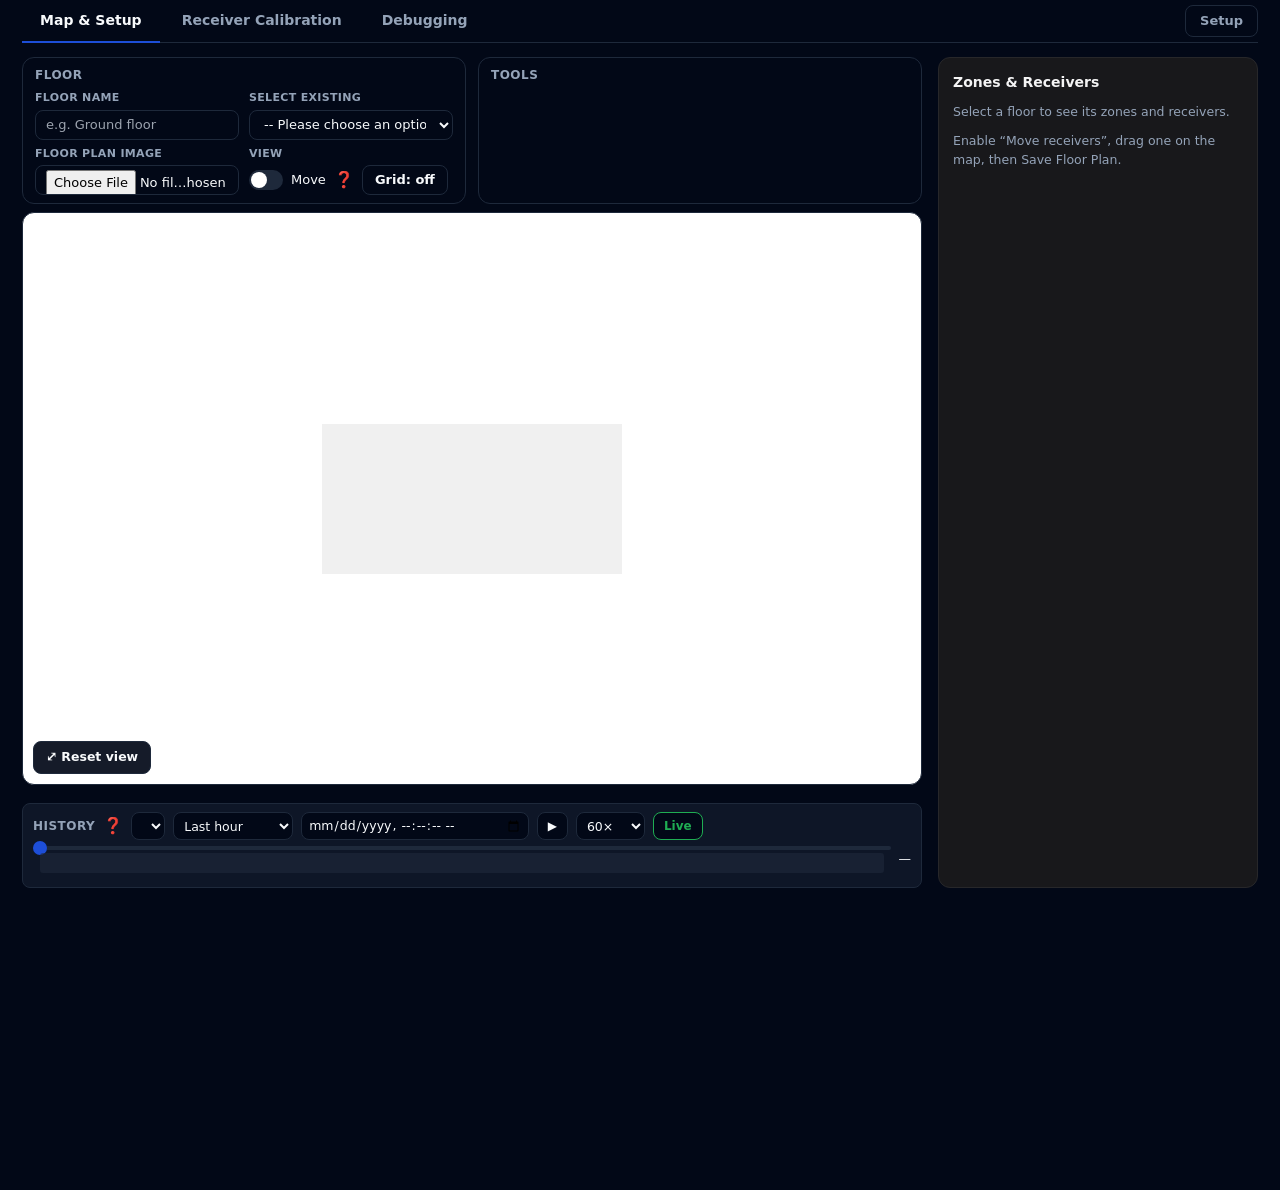
==== custom_components/bps/frontend/index.html @ 7979d4af "panel: app shell so the map owns the viewport The panel was a scrolling document: three columns of s" ====
<!DOCTYPE html>
<html lang="en" class="dark">
<head>
    <meta charset="UTF-8">
    <title>BPS</title>
    <link rel="stylesheet" href="bpsstyle.css">
    <script src="ha-theme-bridge.js"></script>
</head>
<body class="dark">
    <div class="bps-app">
        <nav class="bps-tabs" role="tablist">
            <button type="button" class="bps-tab active" data-tab="map" role="tab">Map &amp; Setup</button>
            <button type="button" class="bps-tab" data-tab="calibration" role="tab">Receiver Calibration</button>
            <button type="button" class="bps-tab" data-tab="debugging" role="tab">Debugging</button>
            <!-- Right-aligned, outside the tablist semantics: it toggles the setup
                 drawer within the Map tab rather than switching tab. -->
            <button type="button" id="setupToggle" class="bps-setup-toggle"
                    aria-expanded="false" aria-controls="setupDrawer"
                    title="Show or hide the floor, tool and tracking controls">Setup</button>
        </nav>

        <!-- ============================ MAP & SETUP ============================ -->
        <section class="bps-tabpanel active" data-tabpanel="map">
            <div class="bps-main">
                <div class="bps-content">
                    <!-- Setup drawer. These are configure-once controls (floor name,
                         plan image, tools, tracking options) that used to sit above
                         the map permanently and pushed it below the fold. Collapsed
                         by default; the Setup button in the tab bar toggles it and the
                         choice is remembered. -->
                    <div id="setupDrawer" class="bps-setup-row">
                        <div class="bps-setup-col">
                            <div class="bps-col-title">Floor</div>
                            <div class="bps-field-row">
                                <div class="bps-field">
                                    <label class="bps-label">Floor name</label>
                                    <textarea id="mapname" placeholder="e.g. Ground floor" class="bps-input" rows="1"></textarea>
                                </div>
                                <div class="bps-field">
                                    <label class="bps-label">Select existing</label>
                                    <select id="mapSelector" class="bps-input">
                                        <option value="">-- Please choose an option --</option>
                                    </select>
                                </div>
                            </div>
                            <div class="bps-field-row">
                                <div class="bps-field">
                                    <label class="bps-label">Floor plan image</label>
                                    <input type="file" id="upload" accept="image/png, image/jpeg" class="bps-input">
                                </div>
                                <div class="bps-field">
                                    <label class="bps-label">View</label>
                                    <div class="bps-viewrow">
                                        <label class="bps-switch">
                                            <input type="checkbox" id="moveToggle">
                                            <span class="bps-slider"></span>
                                            <span>Move</span>
                                        </label>
                                        <span class="tooltip">❓
                                            <span class="tooltip-text">When on, drag receivers on the map to move them. When off, dragging pans the map and clicking a receiver focuses it (only that receiver and its circle stay visible).</span>
                                        </span>
                                        <button type="button" id="gridToggle" class="bps-btn bps-btn-outline">Grid: off</button>
                                    </div>
                                </div>
                            </div>
                        </div>

                        <div class="bps-setup-col">
                            <div class="bps-col-title">Tools</div>
                            <div class="bps-btnrow" id="mapbuttondiv"></div>
                            <div class="bps-btnrow" id="savebuttondiv"></div>
                        </div>

                        <div id="trackdiv" class="bps-setup-col" style="display: none">
                            <div class="bps-col-title">Tracking</div>
                            <div class="bps-field-row">
                                <div class="bps-field">
                                    <label class="bps-label">Add device to track</label>
                                    <select id="entSelector" class="bps-input">
                                        <option value="">-- Please choose an option --</option>
                                    </select>
                                </div>
                                <div class="bps-field">
                                    <label class="bps-label">Tracker icon</label>
                                    <select id="trackerIconSelector" class="bps-input">
                                        <option value="/bps/person.svg">Person</option>
                                        <option value="/bps/beacon.svg">Beacon</option>
                                    </select>
                                </div>
                            </div>
                            <div class="bps-field">
                                <label class="bps-label">Upload icon</label>
                                <div class="bps-viewrow">
                                    <input type="file" id="trackerIconUpload" accept="image/png, image/jpeg, image/webp, image/svg+xml" class="bps-input">
                                    <button type="button" id="uploadTrackerIcon" class="bps-btn bps-btn-outline">Upload</button>
                                </div>
                            </div>
                            <!-- Per-tracker carry height for the mount-height slant
                                 correction: an ankle beacon (~0.1 m) and a phone
                                 (~1.0 m) need different vertical legs. Targets the
                                 active (highlighted) device; blank = the 1.0 m
                                 default. Persisted with Save Floor Plan. -->
                            <div class="bps-field">
                                <label class="bps-label">Tracker height (m)</label>
                                <input type="number" id="trackerHeightInput" class="bps-input"
                                       min="0" max="5" step="0.1" placeholder="1.0 (default)">
                            </div>
                            <!-- Per-tracker reference-power trim (issue #92). A cheap
                                 beacon whose transmit power differs from Bermuda's
                                 configured ref_power reads consistently long or short
                                 from every receiver. Stepping this applies LIVE (no
                                 Save needed) so the map can be watched while tuning;
                                 the dB value is portable back into Bermuda's own
                                 ref_power once a good one is found. -->
                            <div class="bps-field">
                                <label class="bps-label">Ref power trim (dB)</label>
                                <div class="bps-viewrow bps-steprow">
                                    <button type="button" id="refTrimDown" class="bps-btn bps-btn-outline" title="Read nearer (-1 dB)">−</button>
                                    <input type="number" id="trackerRefTrimInput" class="bps-input"
                                           min="-20" max="20" step="0.5" placeholder="0 (default)">
                                    <button type="button" id="refTrimUp" class="bps-btn bps-btn-outline" title="Read farther (+1 dB)">+</button>
                                </div>
                                <div id="refTrimHint" class="bps-hint">Applies live. Negative reads nearer, positive farther.</div>
                            </div>
                            <!-- How long the position history keeps recording for.
                                 The record is kept by BPS itself (under .storage, not
                                 in the recorder database) so this window can be set in
                                 hours rather than the recorder's whole-days purge, and
                                 so a floor-plan re-export can't move the past — points
                                 are stored in metres, not pixels. -->
                            <div class="bps-field">
                                <label class="bps-label">Position history</label>
                                <div class="bps-viewrow bps-steprow">
                                    <select id="historyMaxAge" class="bps-input" title="How far back the map's time scrubber can go">
                                        <option value="0">Off</option>
                                        <option value="3600">1 hour</option>
                                        <option value="21600">6 hours</option>
                                        <option value="43200">12 hours</option>
                                        <option value="86400">24 hours</option>
                                        <option value="259200">3 days</option>
                                        <option value="604800">7 days</option>
                                    </select>
                                    <button type="button" id="historyClear" class="bps-btn bps-btn-outline" title="Forget every recorded position">Clear</button>
                                </div>
                                <div id="historyUsage" class="bps-hint">Persisted with Save Floor Plan.</div>
                            </div>
                            <!-- Colour-coded list of the devices being tracked. Each row's
                                 swatch matches that device's on-map icon, circles and path;
                                 click a row to make the tracker-icon controls target it, × to
                                 stop tracking it. Populated by renderTrackLegend(). -->
                            <div id="trackLegend" class="bps-track-legend" style="display: none"></div>
                            <div class="bps-viewrow">
                                <!-- Unlike the two tracking-session toggles below, receiver
                                     distances need no session — they compare the latest
                                     calibration matrix against the map, so this shows whenever
                                     the Tracking column does. -->
                                <span id="recDistControl">
                                    <label class="bps-switch">
                                        <input type="checkbox" id="recDistToggle">
                                        <span class="bps-slider"></span>
                                        <span>Receiver distances</span>
                                    </label>
                                    <span class="tooltip">❓
                                        <span class="tooltip-text">Lines link receivers that measure each other. Colour = distance error (see legend); grey dashed = moved, recalibrate. Hover a line or receiver to read its detected (real) distance. The options below limit the count, filter by colour, and switch the detected distance between calibrated and raw. Click a line/pill to isolate, a receiver for its links. When both receivers have a mount height set (ruler button in the sidebar), the real distance is the true 3D distance between them.</span>
                                    </span>
                                </span>
                                <!-- Distance lines only make sense while tracking, so this control
                                     is revealed (and thus toggleable) only during an active session. -->
                                <span id="circleControl" style="display: none">
                                    <label class="bps-switch">
                                        <input type="checkbox" id="circleToggle">
                                        <span class="bps-slider"></span>
                                        <span>Distances</span>
                                    </label>
                                    <span class="tooltip">❓
                                        <span class="tooltip-text">Show each receiver's measured distance to the tracked beacons, with the value on top of each receiver. With one beacon shown, each receiver draws a full distance circle (its own colour) with a thick line to the beacon inside it — where the circles intersect is the beacon. With several beacons the circles would overlap into noise, so each beacon instead shows thin lines to the receivers hearing it, in that beacon's colour. Click a beacon (on the map or in the list above) to isolate it.</span>
                                    </span>
                                </span>
                                <span id="traceControl" style="display: none">
                                    <label class="bps-switch">
                                        <input type="checkbox" id="traceToggle">
                                        <span class="bps-slider"></span>
                                        <span>Trace path</span>
                                    </label>
                                    <span class="tooltip">❓
                                        <span class="tooltip-text">Draw the path each tracked device has taken since tracking started, in that device's colour — brighter is more recent. The traces clear when a new tracking session starts.</span>
                                    </span>
                                </span>
                                <!-- Hides the history scrubber (and its trail) under the
                                     map. On by default: the scrubber is a standing map
                                     control, not something you switch on to use — this is
                                     here for when it is in the way. Sits with the other
                                     overlay toggles rather than on the bar itself, so the
                                     bar can go away completely. -->
                                <span id="historyControl">
                                    <label class="bps-switch">
                                        <input type="checkbox" id="historyToggle" checked>
                                        <span class="bps-slider"></span>
                                        <span>History</span>
                                    </label>
                                    <span class="tooltip">❓
                                        <span class="tooltip-text">Show or hide the position-history scrubber under the map, and the recorded trail it draws. On by default; hiding it also stops it polling.</span>
                                    </span>
                                </span>
                                <button type="button" id="starttrack" class="bps-btn bps-btn-primary" style="display: none">Start tracking</button>
                                <button type="button" id="stoptrack" class="bps-btn bps-btn-primary" style="display: none">Stop tracking</button>
                            </div>
                            <!-- Options for the Receiver distances overlay, revealed on their own
                                 indented row only while that toggle is on so the three selectors
                                 wrap within the column instead of overflowing the Tracking card. -->
                            <div id="recDistOptions" class="bps-recdist-options" style="display: none">
                                <select id="recDistCount" class="bps-input" title="How many of each receiver's closest links to draw">
                                    <option value="0">All links</option>
                                    <option value="1">Closest 1</option>
                                    <option value="2">Closest 2</option>
                                    <option value="3">Closest 3</option>
                                    <option value="4">Closest 4</option>
                                    <option value="5">Closest 5</option>
                                </select>
                                <select id="recDistColor" class="bps-input" title="Show only links of this calibration colour">
                                    <option value="all">All colours</option>
                                    <option value="green">Green — accurate</option>
                                    <option value="blue">Blue — too short</option>
                                    <option value="red">Red — too long</option>
                                    <option value="offcolour">Off — red &amp; blue</option>
                                </select>
                                <select id="recDistMode" class="bps-input" title="Which detected distance to show: calibrated (after correction) or raw (uncorrected)">
                                    <option value="calibrated">Calibrated</option>
                                    <option value="raw">Raw</option>
                                </select>
                            </div>
                        </div>
                    </div>

                    <div id="zonediv" class="bps-zonebar" style="display: none">
                        <span class="bps-label">Current zone:</span>
                        <span id="zonevalue" class="bps-zonevalue">xxx</span>
                        <!-- The tracked device's floor; turns into an off-floor warning
                             (+ Switch button) when it isn't the floor being viewed. -->
                        <span id="zonefloor" class="bps-zonefloor"></span>
                        <button type="button" id="switchFloorBtn" class="bps-btn bps-btn-outline bps-switch-floor" style="display: none"></button>
                    </div>

                    <!-- Adjust-preview tuning knobs (summary + Snap + Square), a
                         centered strip ABOVE the map so they don't cover the zones
                         being adjusted; its ✓ Apply / ✕ Cancel live at the map's
                         top-left corner with the other tools. Filled/shown by JS. -->
                    <div id="bpsAdjustControls" class="bps-adjust-controls" style="display: none"></div>

                    <div class="bps-canvas-wrap">
                        <canvas id="canvas"></canvas>
                        <!-- Colour-gradient key for the receiver-distances overlay. Shown by
                             JS only while that overlay is actually drawing; click-through so it
                             never blocks the map beneath it. -->
                        <div id="recDistLegend" class="bps-recdist-legend" style="display: none" aria-hidden="true">
                            <div class="bps-recdist-legend-title">Measured vs real distance</div>
                            <div class="bps-recdist-legend-bar"></div>
                            <div class="bps-recdist-legend-scale"><span>too short</span><span>accurate</span><span>too long</span></div>
                            <div class="bps-recdist-legend-note"><span class="bps-recdist-legend-dash"></span>moved since calibration — recalibrate</div>
                        </div>
                        <button type="button" id="viewReset" title="Reset zoom and position">⤢ Reset view</button>
                        <!-- Save/Cancel for the active layout tool, pinned to the map's
                             top-left. Shown only while a tool is active; the tool buttons
                             themselves keep their label and just start the tool. -->
                        <div id="mapToolActions" style="display: none">
                            <button type="button" id="saveToolBtn" title="Save current tool">✓ Save</button>
                            <button type="button" id="cancelToolBtn" title="Cancel current tool (Esc)">✕ Cancel</button>
                        </div>
                    </div>

                    <!-- Time scrubber for the position-history overlay. Sits directly
                         UNDER the map: it is a control for what the map is showing, and
                         reading the trail and the time you are scrubbing to together is
                         easier when the eye travels down rather than back up past the
                         floor plan. Shown by default; the History switch in the
                         Tracking column hides it when it is in the way. -->
                    <div id="historyBar" class="bps-history-bar">
                        <div class="bps-history-row">
                            <span class="bps-history-title">History</span>
                            <span class="tooltip">❓
                                <span class="tooltip-text">Replay where a device has been. Pick the device and how far back to look, then drag the slider (or type a time) to move through the recording — the marker shows where it was at that moment and the trail brightens up to it. Play walks forward on its own; Live jumps back to now and follows. Clicking a device (in the list above or its beacon on the map) points this at that device. How long is kept is set by "Position history" in the Tracking column.</span>
                            </span>
                            <select id="historyDevice" class="bps-input" title="Which device's history to replay"></select>
                            <select id="historySpan" class="bps-input" title="How far back to load">
                                <option value="900">Last 15 min</option>
                                <option value="3600" selected>Last hour</option>
                                <option value="21600">Last 6 hours</option>
                                <option value="86400">Last 24 hours</option>
                                <option value="604800">Last 7 days</option>
                            </select>
                            <input type="datetime-local" id="historyAt" class="bps-input" step="1"
                                   title="Jump to a moment (loads the window around it)">
                            <button type="button" id="historyPlay" class="bps-btn bps-btn-outline" title="Play / pause the replay">▶</button>
                            <select id="historyRate" class="bps-input bps-history-rate" title="Replay speed">
                                <option value="1">1×</option>
                                <option value="10">10×</option>
                                <option value="60" selected>60×</option>
                                <option value="600">600×</option>
                            </select>
                            <button type="button" id="historyLive" class="bps-btn bps-btn-outline is-live" title="Jump to now and keep following">Live</button>
                        </div>
                        <div class="bps-history-row">
                            <!-- Slider and room band share one column so they line
                                 up: both are linear in TIME across the loaded
                                 window, so the thumb always sits over the room the
                                 device was in at that moment. -->
                            <div class="bps-history-track">
                                <input type="range" id="historySlider" class="bps-history-slider"
                                       min="0" max="0" value="0" step="any" title="Scrub through the loaded window">
                                <!-- Which room the device was in, over the window.
                                     Hover to read one off; click to jump there. -->
                                <canvas id="historyZones" class="bps-history-zones"
                                        title="Rooms over the loaded window — hover to read, click to jump"></canvas>
                            </div>
                            <span id="historyStamp" class="bps-history-stamp">—</span>
                        </div>
                        <div id="historyStatus" class="bps-hint bps-history-status"></div>
                    </div>

                </div>

                <aside class="bps-sidebar">
                    <div class="bps-sidebar-head">
                        <h3>Zones &amp; Receivers</h3>
                        <!-- Turns every zone's colour on/off at once. -->
                        <button type="button" id="zoneColorsToggle" class="bps-btn bps-btn-outline" style="display: none">Colours: on</button>
                    </div>
                    <div id="entitytree">
                        <p class="bps-empty">Select a floor to see its zones and receivers.</p>
                    </div>
                    <!-- Naming-mismatch warnings (issue #64): placed receivers with no
                         Bermuda sensor, and scanners reporting a distance but unplaced. -->
                    <div id="scannerissues"></div>
                    <!-- Compact "not reporting" heads-up (issue #64): placed receivers on
                         this floor that are linked but have no distance right now (names
                         only). Full per-entity linking detail lives in the Debugging tab. -->
                    <div id="scannerlinking" class="bps-linking"></div>
                    <p class="bps-hint">Enable “Move receivers”, drag one on the map, then Save Floor Plan.</p>
                    <div class="bps-scale-status">
                        <p id="scaleok" class="bps-scale-line" style="display: none">Scale set
                            <svg width="18" height="18" fill="hsl(142 71% 45%)" viewBox="0 0 24 24"><path d="M12,2C6.5,2,2,6.5,2,12s4.5,10,10,10s10-4.5,10-10S17.5,2,12,2z M10.8,16.8l-3.7-3.7l1.4-1.4l2.2,2.2l5.8-6.1L18,9.3L10.8,16.8z"/></svg>
                        </p>
                        <p id="scalenok" class="bps-scale-line" style="display: none">Scale not set
                            <svg width="18" height="18" fill="hsl(0 84% 60%)" viewBox="0 0 32 32"><path d="M16 29c-7.18 0-13-5.82-13-13s5.82-13 13-13 13 5.82 13 13-5.82 13-13 13zM21.961 12.209c0.244-0.244 0.244-0.641 0-0.885l-1.328-1.327c-0.244-0.244-0.641-0.244-0.885 0l-3.761 3.761-3.761-3.761c-0.244-0.244-0.641-0.244-0.885 0l-1.328 1.327c-0.244 0.244-0.244 0.641 0 0.885l3.762 3.762-3.762 3.76c-0.244 0.244-0.244 0.641 0 0.885l1.328 1.328c0.244 0.244 0.641 0.244 0.885 0l3.761-3.762 3.761 3.762c0.244 0.244 0.641 0.244 0.885 0l1.328-1.328c0.244-0.244 0.244-0.641 0-0.885l-3.762-3.76 3.762-3.762z"/></svg>
                        </p>
                    </div>
                    <div id="message"></div>
                </aside>
            </div>
        </section>

        <!-- ============================ CALIBRATION ============================ -->
        <section class="bps-tabpanel" data-tabpanel="calibration">
            <div id="calibrationdiv" class="bps-card">
                <div class="bps-section-head">
                    <h3>Receiver Calibration</h3>
                    <span class="tooltip">❓
                        <span class="tooltip-text">Compares the distances receivers measure between each other (each probe advertises an iBeacon) with their placed positions, and fits a per-receiver distance correction. Select the floor first, then sample while the house is quiet.</span>
                    </span>
                </div>
                <div class="bps-calib-controls">
                    <label class="bps-switch">
                        <input type="checkbox" id="calibAuto">
                        <span class="bps-slider"></span>
                        <span>Auto calibration</span>
                    </label>
                    <span class="tooltip">❓
                        <span class="tooltip-text">Continuously samples in the background, re-solves every 15 minutes for every floor, and re-applies corrections whenever they change. Survives Home Assistant restarts.</span>
                    </span>
                    <div class="bps-btnrow" id="calibManualControls">
                        <select id="calibDuration" class="bps-input">
                            <option value="300">Sample 5 minutes</option>
                            <option value="600" selected>Sample 10 minutes</option>
                            <option value="1800">Sample 30 minutes</option>
                        </select>
                        <button type="button" id="calibStart" class="bps-btn bps-btn-outline">Start calibration</button>
                        <button type="button" id="calibCancel" class="bps-btn bps-btn-outline" style="display: none">Cancel</button>
                        <button type="button" id="calibApply" class="bps-btn bps-btn-primary" style="display: none">Apply corrections</button>
                        <button type="button" id="calibReset" class="bps-btn bps-btn-outline">Reset corrections</button>
                    </div>
                </div>
                <div id="calibStatus" class="bps-calib-status"></div>
                <div id="calibResults" class="bps-calib-matrix"></div>
            </div>
        </section>

        <!-- ============================ DEBUGGING ============================ -->
        <section class="bps-tabpanel" data-tabpanel="debugging">
            <div class="bps-card">
                <div class="bps-section-head">
                    <h3>Receiver linking</h3>
                    <span class="tooltip">❓
                        <span class="tooltip-text">How each placed receiver maps to its Bermuda distance sensors, and whether each is reporting a distance right now. Use this to tell a real naming mismatch (Unmatched) apart from a receiver that is linked correctly but simply not reporting at the moment (No reading). This is a live snapshot — press Refresh to re-check.</span>
                    </span>
                </div>
                <div id="debuglinking" class="bps-debug"></div>
            </div>
        </section>
    </div>

    <script src="script.js"></script>
</body>
</html>
---- custom_components/bps/frontend/bpsstyle.css ----
.tooltip {
    position: relative;
    display: inline-block;
    cursor: pointer;
}

.tooltip .tooltip-text {
    visibility: hidden;
    width: 280px;
    /* Narrower than the tip on a small panel: shifting it sideways can only
       help while it still fits at all, so let it shrink as the last resort. */
    max-width: calc(100vw - 16px);
    background-color: black;
    color: #fff;
    text-align: center;
    padding: 5px;
    border-radius: 5px;

    /* Positionering */
    position: absolute;
    z-index: 1000; /* above the matrix's transformed diagonal headers */
    top: 125%; /* below the icon, so it isn't clipped at the top of the page */
    left: 50%;
    transform: translateX(-50%);
    /* A help text must never run off the viewport. Positioning is handled by
       the .flip-up JS (opens the tip above the icon when there's no room
       below); this height cap + inner scroll is the belt-and-braces so an
       unusually long tip can't exceed the screen either way. The text-span is
       a child of .tooltip, so hovering onto it keeps the tip open to scroll. */
    max-height: 60vh;
    overflow-y: auto;
    opacity: 0;
    transition: opacity 0.3s;
}

.tooltip:hover .tooltip-text {
    visibility: visible;
    opacity: 1;
}

/* Open upward instead of downward. JS adds .flip-up on hover when a downward
   tip would run past the bottom of the viewport (the Tracking / Calibration
   controls sit low in the panel, so their tips need to open above). */
.tooltip.flip-up .tooltip-text {
    top: auto;
    bottom: 125%;
}

.container {
    padding: 20px;
    max-width: 100%;
    margin: 0 auto;
}
canvas {
    width: 100%;
    height: 100%;
    background: #f0f0f0;
}


#message * {
    overflow-wrap: break-word;
}

.zone-input,.scale-input {
    padding: 2px;
    border-color: hsl(var(--destructive));
    border-style: solid;
    border-width: 2px;
    border-radius: 8px;
}
.zone-cancel-btn {
    width: 24px;
    height: 24px;
    padding: 0;
    line-height: 1;
    border: none;
    border-radius: 50%;
    background: hsl(var(--destructive));
    color: hsl(var(--destructive-foreground));
    font-size: 13px;
    cursor: pointer;
    box-shadow: 0 1px 3px rgba(0, 0, 0, 0.35);
    z-index: 1000;
}
.zone-cancel-btn:hover { filter: brightness(0.85); }
/* Receiver-picker cancel X: pinned to the picker box's top-right corner. */
.rec-cancel-btn { position: absolute; top: -8px; right: -8px; }

/* In-window dialogs (replace native alert/confirm) */
.bps-modal-overlay {
    position: fixed;
    inset: 0;
    z-index: 2000;
    background: rgba(0, 0, 0, 0.5);
    display: flex;
    align-items: center;
    justify-content: center;
}
.bps-modal {
    background: hsl(var(--card));
    color: hsl(var(--foreground));
    border: 1px solid hsl(var(--border));
    border-radius: 12px;
    padding: 20px;
    width: min(380px, calc(100% - 40px));
    box-shadow: 0 10px 30px rgba(0, 0, 0, 0.45);
}
.bps-modal-msg { font-size: 14px; line-height: 1.5; margin-bottom: 18px; }
.bps-modal-actions { display: flex; justify-content: flex-end; gap: 8px; }
/* Numeric input of bpsPromptNumber (receiver mount height). */
.bps-modal-input {
    width: 100%;
    box-sizing: border-box;
    margin-bottom: 18px;
    padding: 8px 10px;
    font-size: 14px;
    color: hsl(var(--foreground));
    background: hsl(var(--background));
    border: 1px solid hsl(var(--border));
    border-radius: 8px;
}
.bps-btn-danger { background: hsl(var(--destructive)); color: hsl(var(--destructive-foreground)); }
.bps-btn-danger:hover { filter: brightness(0.85); }
.bps-toast-host {
    position: fixed;
    bottom: 24px;
    left: 50%;
    transform: translateX(-50%);
    /* Above .bps-modal-overlay (2000): modal validation toasts must not
       render dimmed underneath the backdrop. */
    z-index: 2100;
    display: flex;
    flex-direction: column;
    gap: 8px;
    align-items: center;
    pointer-events: none;
}
.bps-toast {
    background: hsl(var(--card));
    color: hsl(var(--foreground));
    border: 1px solid hsl(var(--border));
    border-radius: 8px;
    padding: 10px 16px;
    font-size: 13px;
    box-shadow: 0 4px 14px rgba(0, 0, 0, 0.4);
    max-width: 90vw;
    opacity: 1;
    transition: opacity 0.35s ease;
}
.bps-toast-out { opacity: 0; }
/* Adjust preview: ✓ Apply / ✕ Cancel pinned to the map's top-left corner,
   exactly where the layout tools show ✓ Save / ✕ Cancel (the two can't coexist:
   starting either cancels an open adjust preview via buttonreset). The tuning
   knobs live in .bps-adjust-controls, a separate strip above the map. */
.bps-adjust-actions {
    position: absolute;
    top: 10px;
    left: 10px;
    z-index: 20;
    display: flex;
    gap: 8px;
}
.bps-adjust-actions button {
    padding: 6px 12px;
    font-size: 12.5px;
    font-weight: 600;
    border-radius: 8px;
    background: hsl(var(--background) / 0.92);
    cursor: pointer;
}
#bpsAdjustApply { border: 1px solid hsl(142 71% 40%); color: hsl(142 71% 32%); }
#bpsAdjustApply:hover { background: hsl(142 71% 40%); color: #fff; }
#bpsAdjustCancel { border: 1px solid hsl(0 84% 60%); color: hsl(0 84% 55%); }
#bpsAdjustCancel:hover { background: hsl(0 84% 60%); color: #fff; }

/* Adjust tuning knobs: a centered pill ABOVE the map (between the setup cards
   and the canvas), out of the way of the zones being adjusted. margin:auto
   centers it; the whole thing hides when no preview is open. */
.bps-adjust-controls {
    display: flex;
    align-items: center;
    justify-content: center;
    gap: 14px;
    flex-wrap: wrap;
    width: fit-content;
    max-width: 100%;
    margin: 10px auto 0;
    padding: 8px 14px;
    background: hsl(var(--card));
    color: hsl(var(--foreground));
    border: 1px solid hsl(var(--border));
    border-radius: 10px;
    box-shadow: 0 2px 10px rgba(0, 0, 0, 0.15);
    font-size: 13px;
}
.bps-adjust-summary { font-weight: 500; color: hsl(var(--muted-foreground)); }
.bps-adjust-ctl { display: inline-flex; align-items: center; gap: 6px; font-size: 12.5px; white-space: nowrap; }
.rec-input {
    padding: 2px;
    border-color: #000000;
    border-style: solid;
    border-width: 2px;
    border-radius: 8px;
    background-color: #ffffff;
}
.rec-input-wrap {
    display: flex;
    flex-direction: column;
    gap: 4px;
    max-width: 320px;
}

*,:before,:after {
    box-sizing: border-box;
    border-width: 0;
    border-style: solid;
    border-color: #e5e7eb
}

:before,:after {
    --tw-content: ""
}

html,:host {
    line-height: 1.5;
    -webkit-text-size-adjust: 100%;
    -moz-tab-size: 4;
    -o-tab-size: 4;
    tab-size: 4;
    font-family: ui-sans-serif,system-ui,sans-serif,"Apple Color Emoji","Segoe UI Emoji",Segoe UI Symbol,"Noto Color Emoji";
    font-feature-settings: normal;
    font-variation-settings: normal;
    -webkit-tap-highlight-color: transparent
}

body {
    margin: 0;
    line-height: inherit
}

hr {
    height: 0;
    color: inherit;
    border-top-width: 1px
}

abbr:where([title]) {
    -webkit-text-decoration: underline dotted;
    text-decoration: underline dotted
}

h1,h2,h3,h4,h5,h6 {
    font-size: inherit;
    font-weight: inherit
}

a {
    color: inherit;
    text-decoration: inherit
}

b,strong {
    font-weight: bolder
}

code,kbd,samp,pre {
    font-family: ui-monospace,SFMono-Regular,Menlo,Monaco,Consolas,Liberation Mono,Courier New,monospace;
    font-feature-settings: normal;
    font-variation-settings: normal;
    font-size: 1em
}

small {
    font-size: 80%
}

sub,sup {
    font-size: 75%;
    line-height: 0;
    position: relative;
    vertical-align: baseline
}

sub {
    bottom: -.25em
}

sup {
    top: -.5em
}

table {
    text-indent: 0;
    border-color: inherit;
    border-collapse: collapse
}

button,input,optgroup,select,textarea {
    font-family: inherit;
    font-feature-settings: inherit;
    font-variation-settings: inherit;
    font-size: 100%;
    font-weight: inherit;
    line-height: inherit;
    letter-spacing: inherit;
    color: inherit;
    margin: 0;
    padding: 0
}

button,select {
    text-transform: none
}

button,input:where([type=button]),input:where([type=reset]),input:where([type=submit]) {
    -webkit-appearance: button;
    background-color: transparent;
    background-image: none
}

:-moz-focusring {
    outline: auto
}

:-moz-ui-invalid {
    box-shadow: none
}

progress {
    vertical-align: baseline
}

::-webkit-inner-spin-button,::-webkit-outer-spin-button {
    height: auto
}

[type=search] {
    -webkit-appearance: textfield;
    outline-offset: -2px
}

::-webkit-search-decoration {
    -webkit-appearance: none
}

::-webkit-file-upload-button {
    -webkit-appearance: button;
    font: inherit
}

summary {
    display: list-item
}

blockquote,dl,dd,h1,h2,h3,h4,h5,h6,hr,figure,p,pre {
    margin: 0
}

fieldset {
    margin: 0;
    padding: 0
}

legend {
    padding: 0
}

ol,ul,menu {
    list-style: none;
    margin: 0;
    padding: 0
}

dialog {
    padding: 0
}

textarea {
    resize: vertical
}

input::-moz-placeholder,textarea::-moz-placeholder {
    opacity: 1;
    color: #9ca3af
}

input::placeholder,textarea::placeholder {
    opacity: 1;
    color: #9ca3af
}

button,[role=button] {
    cursor: pointer
}

:disabled {
    cursor: default
}

img,svg,video,canvas,audio,iframe,embed,object {
    display: block;
    vertical-align: middle
}

img,video {
    max-width: 100%;
    height: auto
}

[hidden] {
    display: none
}

:root {
    --background: 0 0% 100%;
    --foreground: 222.2 84% 4.9%;
    --card: 0 0% 100%;
    --card-foreground: 222.2 84% 4.9%;
    --popover: 0 0% 100%;
    --popover-foreground: 222.2 84% 4.9%;
    --primary: 222.2 47.4% 11.2%;
    --primary-foreground: 210 40% 98%;
    --secondary: 210 40% 96.1%;
    --secondary-foreground: 222.2 47.4% 11.2%;
    --muted: 210 40% 96.1%;
    --muted-foreground: 215.4 16.3% 46.9%;
    --accent: 210 40% 96.1%;
    --accent-foreground: 222.2 47.4% 11.2%;
    --destructive: 0 84.2% 60.2%;
    --destructive-foreground: 210 40% 98%;
    --border: 214.3 31.8% 91.4%;
    --input: 214.3 31.8% 91.4%;
    --ring: 222.2 84% 4.9%;
    --radius: .5rem;
    --sidebar-background: 0 0% 98%;
    --sidebar-foreground: 240 5.3% 26.1%;
    --sidebar-primary: 240 5.9% 10%;
    --sidebar-primary-foreground: 0 0% 98%;
    --sidebar-accent: 240 4.8% 95.9%;
    --sidebar-accent-foreground: 240 5.9% 10%;
    --sidebar-border: 220 13% 91%;
    --sidebar-ring: 217.2 91.2% 59.8%
}

.dark {
    --background: 222.2 84% 4.9%;
    --foreground: 210 40% 98%;
    --card: 222.2 84% 4.9%;
    --card-foreground: 210 40% 98%;
    --popover: 222.2 84% 4.9%;
    --popover-foreground: 210 40% 98%;
    --primary: 210 40% 98%;
    --primary-foreground: 222.2 47.4% 11.2%;
    --secondary: 217.2 32.6% 17.5%;
    --secondary-foreground: 210 40% 98%;
    --muted: 217.2 32.6% 17.5%;
    --muted-foreground: 215 20.2% 65.1%;
    --accent: 217.2 32.6% 17.5%;
    --accent-foreground: 210 40% 98%;
    --destructive: 0 62.8% 30.6%;
    --destructive-foreground: 210 40% 98%;
    --border: 217.2 32.6% 17.5%;
    --input: 217.2 32.6% 17.5%;
    --ring: 212.7 26.8% 83.9%;
    --sidebar-background: 240 5.9% 10%;
    --sidebar-foreground: 240 4.8% 95.9%;
    --sidebar-primary: 224.3 76.3% 48%;
    --sidebar-primary-foreground: 0 0% 100%;
    --sidebar-accent: 240 3.7% 15.9%;
    --sidebar-accent-foreground: 240 4.8% 95.9%;
    --sidebar-border: 240 3.7% 15.9%;
    --sidebar-ring: 217.2 91.2% 59.8%
}

* {
    border-color: hsl(var(--border))
}

body {
    background-color: hsl(var(--background));
    color: hsl(var(--foreground))
}

*,:before,:after {
    --tw-border-spacing-x: 0;
    --tw-border-spacing-y: 0;
    --tw-translate-x: 0;
    --tw-translate-y: 0;
    --tw-rotate: 0;
    --tw-skew-x: 0;
    --tw-skew-y: 0;
    --tw-scale-x: 1;
    --tw-scale-y: 1;
    --tw-pan-x: ;
    --tw-pan-y: ;
    --tw-pinch-zoom: ;
    --tw-scroll-snap-strictness: proximity;
    --tw-gradient-from-position: ;
    --tw-gradient-via-position: ;
    --tw-gradient-to-position: ;
    --tw-ordinal: ;
    --tw-slashed-zero: ;
    --tw-numeric-figure: ;
    --tw-numeric-spacing: ;
    --tw-numeric-fraction: ;
    --tw-ring-inset: ;
    --tw-ring-offset-width: 0px;
    --tw-ring-offset-color: #fff;
    --tw-ring-color: rgb(59 130 246 / .5);
    --tw-ring-offset-shadow: 0 0 #0000;
    --tw-ring-shadow: 0 0 #0000;
    --tw-shadow: 0 0 #0000;
    --tw-shadow-colored: 0 0 #0000;
    --tw-blur: ;
    --tw-brightness: ;
    --tw-contrast: ;
    --tw-grayscale: ;
    --tw-hue-rotate: ;
    --tw-invert: ;
    --tw-saturate: ;
    --tw-sepia: ;
    --tw-drop-shadow: ;
    --tw-backdrop-blur: ;
    --tw-backdrop-brightness: ;
    --tw-backdrop-contrast: ;
    --tw-backdrop-grayscale: ;
    --tw-backdrop-hue-rotate: ;
    --tw-backdrop-invert: ;
    --tw-backdrop-opacity: ;
    --tw-backdrop-saturate: ;
    --tw-backdrop-sepia: ;
    --tw-contain-size: ;
    --tw-contain-layout: ;
    --tw-contain-paint: ;
    --tw-contain-style:
}

::backdrop {
    --tw-border-spacing-x: 0;
    --tw-border-spacing-y: 0;
    --tw-translate-x: 0;
    --tw-translate-y: 0;
    --tw-rotate: 0;
    --tw-skew-x: 0;
    --tw-skew-y: 0;
    --tw-scale-x: 1;
    --tw-scale-y: 1;
    --tw-pan-x: ;
    --tw-pan-y: ;
    --tw-pinch-zoom: ;
    --tw-scroll-snap-strictness: proximity;
    --tw-gradient-from-position: ;
    --tw-gradient-via-position: ;
    --tw-gradient-to-position: ;
    --tw-ordinal: ;
    --tw-slashed-zero: ;
    --tw-numeric-figure: ;
    --tw-numeric-spacing: ;
    --tw-numeric-fraction: ;
    --tw-ring-inset: ;
    --tw-ring-offset-width: 0px;
    --tw-ring-offset-color: #fff;
    --tw-ring-color: rgb(59 130 246 / .5);
    --tw-ring-offset-shadow: 0 0 #0000;
    --tw-ring-shadow: 0 0 #0000;
    --tw-shadow: 0 0 #0000;
    --tw-shadow-colored: 0 0 #0000;
    --tw-blur: ;
    --tw-brightness: ;
    --tw-contrast: ;
    --tw-grayscale: ;
    --tw-hue-rotate: ;
    --tw-invert: ;
    --tw-saturate: ;
    --tw-sepia: ;
    --tw-drop-shadow: ;
    --tw-backdrop-blur: ;
    --tw-backdrop-brightness: ;
    --tw-backdrop-contrast: ;
    --tw-backdrop-grayscale: ;
    --tw-backdrop-hue-rotate: ;
    --tw-backdrop-invert: ;
    --tw-backdrop-opacity: ;
    --tw-backdrop-saturate: ;
    --tw-backdrop-sepia: ;
    --tw-contain-size: ;
    --tw-contain-layout: ;
    --tw-contain-paint: ;
    --tw-contain-style:
}

.sr-only {
    position: absolute;
    width: 1px;
    height: 1px;
    padding: 0;
    margin: -1px;
    overflow: hidden;
    clip: rect(0,0,0,0);
    white-space: nowrap;
    border-width: 0
}

.pointer-events-none {
    pointer-events: none
}

.pointer-events-auto {
    pointer-events: auto
}

.visible {
    visibility: visible
}

.invisible {
    visibility: hidden
}

.fixed {
    position: fixed
}

.absolute {
    position: absolute
}

.relative {
    position: relative
}

.inset-0 {
    top: 0;
    right: 0;
    bottom: 0;
    left: 0
}

.inset-x-0 {
    left: 0;
    right: 0
}

.inset-y-0 {
    top: 0;
    bottom: 0
}

.-bottom-12 {
    bottom: -3rem
}

.-left-12 {
    left: -3rem
}

.-right-12 {
    right: -3rem
}

.-top-12 {
    top: -3rem
}

.bottom-0 {
    bottom: 0
}

.bottom-4 {
    bottom: 1rem
}

.left-0 {
    left: 0
}

.left-1 {
    left: .25rem
}

.left-1\/2 {
    left: 50%
}

.left-2 {
    left: .5rem
}

.left-\[50\%\] {
    left: 50%
}

.right-0 {
    right: 0
}

.right-1 {
    right: .25rem
}

.right-2 {
    right: .5rem
}

.right-3 {
    right: .75rem
}

.right-4 {
    right: 1rem
}

.top-0 {
    top: 0
}

.top-1\.5 {
    top: .375rem
}

.top-1\/2 {
    top: 50%
}

.top-2 {
    top: .5rem
}

.top-3\.5 {
    top: .875rem
}

.top-4 {
    top: 1rem
}

.top-\[1px\] {
    top: 1px
}

.top-\[50\%\] {
    top: 50%
}

.top-\[60\%\] {
    top: 60%
}

.top-full {
    top: 100%
}

.z-10 {
    z-index: 10
}

.z-20 {
    z-index: 20
}

.z-50 {
    z-index: 50
}

.z-\[100\] {
    z-index: 100
}

.z-\[1\] {
    z-index: 1
}

.-mx-1 {
    margin-left: -.25rem;
    margin-right: -.25rem
}

.mx-2 {
    margin-left: .5rem;
    margin-right: .5rem
}

.mx-3\.5 {
    margin-left: .875rem;
    margin-right: .875rem
}

.mx-auto {
    margin-left: auto;
    margin-right: auto
}

.my-0\.5 {
    margin-top: .125rem;
    margin-bottom: .125rem
}

.my-1 {
    margin-top: .25rem;
    margin-bottom: .25rem
}

.-ml-4 {
    margin-left: -1rem
}

.-mt-4 {
    margin-top: -1rem
}

.mb-1 {
    margin-bottom: .25rem
}

.mb-2 {
    margin-bottom: .5rem
}

.mb-4 {
    margin-bottom: 1rem
}

.ml-1 {
    margin-left: .25rem
}

.ml-auto {
    margin-left: auto
}

.mr-2 {
    margin-right: .5rem
}

.mt-1\.5 {
    margin-top: .375rem
}

.mt-2 {
    margin-top: .5rem
}

.mt-24 {
    margin-top: 6rem
}

.mt-4 {
    margin-top: 1rem
}

.mt-auto {
    margin-top: auto
}

.block {
    display: block
}

.flex {
    display: flex
}

.inline-flex {
    display: inline-flex
}

.table {
    display: table
}

.grid {
    display: grid
}

.hidden {
    display: none
}

.aspect-square {
    aspect-ratio: 1 / 1
}

.aspect-video {
    aspect-ratio: 16 / 9
}

.size-4 {
    width: 1rem;
    height: 1rem
}

.h-1\.5 {
    height: .375rem
}

.h-10 {
    height: 2.5rem
}

.h-11 {
    height: 2.75rem
}

.h-12 {
    height: 3rem
}

.h-2 {
    height: .5rem
}

.h-2\.5 {
    height: .625rem
}

.h-3 {
    height: .75rem
}

.h-3\.5 {
    height: .875rem
}

.h-4 {
    height: 1rem
}

.h-5 {
    height: 1.25rem
}

.h-6 {
    height: 1.5rem
}

.h-7 {
    height: 1.75rem
}

.h-8 {
    height: 2rem
}

.h-9 {
    height: 2.25rem
}

.h-\[1px\] {
    height: 1px
}

.h-\[var\(--radix-navigation-menu-viewport-height\)\] {
    height: var(--radix-navigation-menu-viewport-height)
}

.h-\[var\(--radix-select-trigger-height\)\] {
    height: var(--radix-select-trigger-height)
}

.h-auto {
    height: auto
}

.h-full {
    height: 100%
}

.h-px {
    height: 1px
}

.h-svh {
    height: 100svh
}

.max-h-96 {
    max-height: 24rem
}

.max-h-\[300px\] {
    max-height: 300px
}

.max-h-\[80vh\] {
    max-height: 80vh
}

.max-h-screen {
    max-height: 100vh
}

.min-h-0 {
    min-height: 0px
}

.min-h-\[80px\] {
    min-height: 80px
}

.min-h-screen {
    min-height: 100vh
}

.min-h-svh {
    min-height: 100svh
}

.w-0 {
    width: 0px
}

.w-1 {
    width: .25rem
}

.w-10 {
    width: 2.5rem
}

.w-11 {
    width: 2.75rem
}

.w-2 {
    width: .5rem
}

.w-2\.5 {
    width: .625rem
}

.w-3 {
    width: .75rem
}

.w-3\.5 {
    width: .875rem
}

.w-3\/4 {
    width: 75%
}

.w-32 {
    width: 8rem
}

.w-4 {
    width: 1rem
}

.w-48 {
    width: 12rem
}

.w-5 {
    width: 1.25rem
}

.w-64 {
    width: 16rem
}

.w-7 {
    width: 1.75rem
}

.w-72 {
    width: 18rem
}

.w-8 {
    width: 2rem
}

.w-9 {
    width: 2.25rem
}

.w-\[--sidebar-width\] {
    width: var(--sidebar-width)
}

.w-\[100px\] {
    width: 100px
}

.w-\[1px\] {
    width: 1px
}

.w-auto {
    width: auto
}

.w-full {
    width: 100%
}

.w-max {
    width: -moz-max-content;
    width: max-content
}

.w-px {
    width: 1px
}

.min-w-0 {
    min-width: 0px
}

.min-w-5 {
    min-width: 1.25rem
}

.min-w-\[12rem\] {
    min-width: 12rem
}

.min-w-\[8rem\] {
    min-width: 8rem
}

.min-w-\[var\(--radix-select-trigger-width\)\] {
    min-width: var(--radix-select-trigger-width)
}

.max-w-6xl {
    max-width: 72rem
}

.max-w-\[--skeleton-width\] {
    max-width: var(--skeleton-width)
}

.max-w-full {
    max-width: 100%
}

.max-w-lg {
    max-width: 32rem
}

.max-w-max {
    max-width: -moz-max-content;
    max-width: max-content
}

.max-w-xs {
    max-width: 20rem
}

.flex-1 {
    flex: 1 1 0%
}

.shrink-0 {
    flex-shrink: 0
}

.grow {
    flex-grow: 1
}

.grow-0 {
    flex-grow: 0
}

.basis-full {
    flex-basis: 100%
}

.caption-bottom {
    caption-side: bottom
}

.border-collapse {
    border-collapse: collapse
}

.-translate-x-1 {
    --tw-translate-x: -.25rem;
    transform: translate(var(--tw-translate-x),var(--tw-translate-y)) rotate(var(--tw-rotate)) skew(var(--tw-skew-x)) skewY(var(--tw-skew-y)) scaleX(var(--tw-scale-x)) scaleY(var(--tw-scale-y))
}

.-translate-x-1\/2 {
    --tw-translate-x: -50%;
    transform: translate(var(--tw-translate-x),var(--tw-translate-y)) rotate(var(--tw-rotate)) skew(var(--tw-skew-x)) skewY(var(--tw-skew-y)) scaleX(var(--tw-scale-x)) scaleY(var(--tw-scale-y))
}

.-translate-x-2 {
    --tw-translate-x: -.5rem;
    transform: translate(var(--tw-translate-x),var(--tw-translate-y)) rotate(var(--tw-rotate)) skew(var(--tw-skew-x)) skewY(var(--tw-skew-y)) scaleX(var(--tw-scale-x)) scaleY(var(--tw-scale-y))
}

.-translate-x-px {
    --tw-translate-x: -1px;
    transform: translate(var(--tw-translate-x),var(--tw-translate-y)) rotate(var(--tw-rotate)) skew(var(--tw-skew-x)) skewY(var(--tw-skew-y)) scaleX(var(--tw-scale-x)) scaleY(var(--tw-scale-y))
}

.-translate-y-1 {
    --tw-translate-y: -.25rem;
    transform: translate(var(--tw-translate-x),var(--tw-translate-y)) rotate(var(--tw-rotate)) skew(var(--tw-skew-x)) skewY(var(--tw-skew-y)) scaleX(var(--tw-scale-x)) scaleY(var(--tw-scale-y))
}

.-translate-y-1\/2 {
    --tw-translate-y: -50%;
    transform: translate(var(--tw-translate-x),var(--tw-translate-y)) rotate(var(--tw-rotate)) skew(var(--tw-skew-x)) skewY(var(--tw-skew-y)) scaleX(var(--tw-scale-x)) scaleY(var(--tw-scale-y))
}

.-translate-y-2 {
    --tw-translate-y: -.5rem;
    transform: translate(var(--tw-translate-x),var(--tw-translate-y)) rotate(var(--tw-rotate)) skew(var(--tw-skew-x)) skewY(var(--tw-skew-y)) scaleX(var(--tw-scale-x)) scaleY(var(--tw-scale-y))
}

.translate-x-\[-50\%\] {
    --tw-translate-x: -50%;
    transform: translate(var(--tw-translate-x),var(--tw-translate-y)) rotate(var(--tw-rotate)) skew(var(--tw-skew-x)) skewY(var(--tw-skew-y)) scaleX(var(--tw-scale-x)) scaleY(var(--tw-scale-y))
}

.translate-x-px {
    --tw-translate-x: 1px;
    transform: translate(var(--tw-translate-x),var(--tw-translate-y)) rotate(var(--tw-rotate)) skew(var(--tw-skew-x)) skewY(var(--tw-skew-y)) scaleX(var(--tw-scale-x)) scaleY(var(--tw-scale-y))
}

.translate-y-\[-50\%\] {
    --tw-translate-y: -50%;
    transform: translate(var(--tw-translate-x),var(--tw-translate-y)) rotate(var(--tw-rotate)) skew(var(--tw-skew-x)) skewY(var(--tw-skew-y)) scaleX(var(--tw-scale-x)) scaleY(var(--tw-scale-y))
}

.rotate-45 {
    --tw-rotate: 45deg;
    transform: translate(var(--tw-translate-x),var(--tw-translate-y)) rotate(var(--tw-rotate)) skew(var(--tw-skew-x)) skewY(var(--tw-skew-y)) scaleX(var(--tw-scale-x)) scaleY(var(--tw-scale-y))
}

.rotate-90 {
    --tw-rotate: 90deg;
    transform: translate(var(--tw-translate-x),var(--tw-translate-y)) rotate(var(--tw-rotate)) skew(var(--tw-skew-x)) skewY(var(--tw-skew-y)) scaleX(var(--tw-scale-x)) scaleY(var(--tw-scale-y))
}

.transform {
    transform: translate(var(--tw-translate-x),var(--tw-translate-y)) rotate(var(--tw-rotate)) skew(var(--tw-skew-x)) skewY(var(--tw-skew-y)) scaleX(var(--tw-scale-x)) scaleY(var(--tw-scale-y))
}

@keyframes pulse {
    50% {
        opacity: .5
    }
}

.animate-pulse {
    animation: pulse 2s cubic-bezier(.4,0,.6,1) infinite
}

.cursor-default {
    cursor: default
}

.cursor-pointer {
    cursor: pointer
}

.touch-none {
    touch-action: none
}

.select-none {
    -webkit-user-select: none;
    -moz-user-select: none;
    user-select: none
}

.list-none {
    list-style-type: none
}

.flex-row {
    flex-direction: row
}

.flex-col {
    flex-direction: column
}

.flex-col-reverse {
    flex-direction: column-reverse
}

.flex-wrap {
    flex-wrap: wrap
}

.items-start {
    align-items: flex-start
}

.items-end {
    align-items: flex-end
}

.items-center {
    align-items: center
}

.items-stretch {
    align-items: stretch
}

.justify-center {
    justify-content: center
}

.justify-between {
    justify-content: space-between
}

.gap-1 {
    gap: .25rem
}

.gap-1\.5 {
    gap: .375rem
}

.gap-2 {
    gap: .5rem
}

.gap-4 {
    gap: 1rem
}

.space-x-1>:not([hidden])~:not([hidden]) {
    --tw-space-x-reverse: 0;
    margin-right: calc(.25rem * var(--tw-space-x-reverse));
    margin-left: calc(.25rem * calc(1 - var(--tw-space-x-reverse)))
}

.space-x-4>:not([hidden])~:not([hidden]) {
    --tw-space-x-reverse: 0;
    margin-right: calc(1rem * var(--tw-space-x-reverse));
    margin-left: calc(1rem * calc(1 - var(--tw-space-x-reverse)))
}

.space-y-1>:not([hidden])~:not([hidden]) {
    --tw-space-y-reverse: 0;
    margin-top: calc(.25rem * calc(1 - var(--tw-space-y-reverse)));
    margin-bottom: calc(.25rem * var(--tw-space-y-reverse))
}

.space-y-1\.5>:not([hidden])~:not([hidden]) {
    --tw-space-y-reverse: 0;
    margin-top: calc(.375rem * calc(1 - var(--tw-space-y-reverse)));
    margin-bottom: calc(.375rem * var(--tw-space-y-reverse))
}

.space-y-2>:not([hidden])~:not([hidden]) {
    --tw-space-y-reverse: 0;
    margin-top: calc(.5rem * calc(1 - var(--tw-space-y-reverse)));
    margin-bottom: calc(.5rem * var(--tw-space-y-reverse))
}

.space-y-4>:not([hidden])~:not([hidden]) {
    --tw-space-y-reverse: 0;
    margin-top: calc(1rem * calc(1 - var(--tw-space-y-reverse)));
    margin-bottom: calc(1rem * var(--tw-space-y-reverse))
}

.overflow-auto {
    overflow: auto
}

.overflow-hidden {
    overflow: hidden
}

.overflow-y-auto {
    overflow-y: auto
}

.overflow-x-hidden {
    overflow-x: hidden
}

.truncate {
    overflow: hidden;
    text-overflow: ellipsis;
    white-space: nowrap
}

.whitespace-nowrap {
    white-space: nowrap
}

.break-words {
    overflow-wrap: break-word
}

.rounded {
    border-radius: .25rem
}

.rounded-\[2px\] {
    border-radius: 2px
}

.rounded-\[inherit\] {
    border-radius: inherit
}

.rounded-full {
    border-radius: 9999px
}

.rounded-lg {
    border-radius: var(--radius)
}

.rounded-md {
    border-radius: calc(var(--radius) - 2px)
}

.rounded-sm {
    border-radius: calc(var(--radius) - 4px)
}

.rounded-t-\[10px\] {
    border-top-left-radius: 10px;
    border-top-right-radius: 10px
}

.rounded-tl-sm {
    border-top-left-radius: calc(var(--radius) - 4px)
}

.border {
    border-width: 1px
}

.border-2 {
    border-width: 2px
}

.border-\[1\.5px\] {
    border-width: 1.5px
}

.border-y {
    border-top-width: 1px;
    border-bottom-width: 1px
}

.border-b {
    border-bottom-width: 1px
}

.border-l {
    border-left-width: 1px
}

.border-r {
    border-right-width: 1px
}

.border-t {
    border-top-width: 1px
}

.border-dashed {
    border-style: dashed
}

.border-\[--color-border\] {
    border-color: var(--color-border)
}

.border-border\/50 {
    border-color: hsl(var(--border) / .5)
}

.border-destructive {
    border-color: hsl(var(--destructive))
}

.border-destructive\/50 {
    border-color: hsl(var(--destructive) / .5)
}

.border-gray-200 {
    --tw-border-opacity: 1;
    border-color: rgb(229 231 235 / var(--tw-border-opacity))
}

.border-input {
    border-color: hsl(var(--input))
}

.border-primary {
    border-color: hsl(var(--primary))
}

.border-sidebar-border {
    border-color: hsl(var(--sidebar-border))
}

.border-transparent {
    border-color: transparent
}

.border-l-transparent {
    border-left-color: transparent
}

.border-t-transparent {
    border-top-color: transparent
}

.bg-\[--color-bg\] {
    background-color: var(--color-bg)
}

.bg-accent {
    background-color: hsl(var(--accent))
}

.bg-background {
    background-color: hsl(var(--background))
}

.bg-black\/80 {
    background-color: #000c
}

.bg-blue-500 {
    --tw-bg-opacity: 1;
    background-color: rgb(59 130 246 / var(--tw-bg-opacity))
}

.bg-border {
    background-color: hsl(var(--border))
}

.bg-card {
    background-color: hsl(var(--card))
}

.bg-destructive {
    background-color: hsl(var(--destructive))
}

.bg-foreground {
    background-color: hsl(var(--foreground))
}

.bg-gray-50 {
    --tw-bg-opacity: 1;
    background-color: rgb(249 250 251 / var(--tw-bg-opacity))
}

.bg-green-500 {
    --tw-bg-opacity: 1;
    background-color: rgb(34 197 94 / var(--tw-bg-opacity))
}

.bg-muted {
    background-color: hsl(var(--muted))
}

.bg-muted\/50 {
    background-color: hsl(var(--muted) / .5)
}

.bg-popover {
    background-color: hsl(var(--popover))
}

.bg-primary {
    background-color: hsl(var(--primary))
}

.bg-secondary {
    background-color: hsl(var(--secondary))
}

.bg-sidebar {
    background-color: hsl(var(--sidebar-background))
}

.bg-sidebar-border {
    background-color: hsl(var(--sidebar-border))
}

.bg-transparent {
    background-color: transparent
}

.bg-white {
    --tw-bg-opacity: 1;
    background-color: rgb(255 255 255 / var(--tw-bg-opacity))
}

.fill-current {
    fill: currentColor
}

.p-0 {
    padding: 0
}

.p-1 {
    padding: .25rem
}

.p-2 {
    padding: .5rem
}

.p-3 {
    padding: .75rem
}

.p-4 {
    padding: 1rem
}

.p-6 {
    padding: 1.5rem
}

.p-\[1px\] {
    padding: 1px
}

.px-1 {
    padding-left: .25rem;
    padding-right: .25rem
}

.px-2 {
    padding-left: .5rem;
    padding-right: .5rem
}

.px-2\.5 {
    padding-left: .625rem;
    padding-right: .625rem
}

.px-3 {
    padding-left: .75rem;
    padding-right: .75rem
}

.px-4 {
    padding-left: 1rem;
    padding-right: 1rem
}

.px-5 {
    padding-left: 1.25rem;
    padding-right: 1.25rem
}

.px-8 {
    padding-left: 2rem;
    padding-right: 2rem
}

.py-0\.5 {
    padding-top: .125rem;
    padding-bottom: .125rem
}

.py-1 {
    padding-top: .25rem;
    padding-bottom: .25rem
}

.py-1\.5 {
    padding-top: .375rem;
    padding-bottom: .375rem
}

.py-2 {
    padding-top: .5rem;
    padding-bottom: .5rem
}

.py-3 {
    padding-top: .75rem;
    padding-bottom: .75rem
}

.py-4 {
    padding-top: 1rem;
    padding-bottom: 1rem
}

.py-6 {
    padding-top: 1.5rem;
    padding-bottom: 1.5rem
}

.pb-3 {
    padding-bottom: .75rem
}

.pb-4 {
    padding-bottom: 1rem
}

.pl-2\.5 {
    padding-left: .625rem
}

.pl-4 {
    padding-left: 1rem
}

.pl-8 {
    padding-left: 2rem
}

.pr-2 {
    padding-right: .5rem
}

.pr-2\.5 {
    padding-right: .625rem
}

.pr-8 {
    padding-right: 2rem
}

.pt-0 {
    padding-top: 0
}

.pt-1 {
    padding-top: .25rem
}

.pt-3 {
    padding-top: .75rem
}

.pt-4 {
    padding-top: 1rem
}

.text-left {
    text-align: left
}

.text-center {
    text-align: center
}

.align-middle {
    vertical-align: middle
}

.font-mono {
    font-family: ui-monospace,SFMono-Regular,Menlo,Monaco,Consolas,Liberation Mono,Courier New,monospace
}

.text-2xl {
    font-size: 1.5rem;
    line-height: 2rem
}

.text-\[0\.8rem\] {
    font-size: .8rem
}

.text-base {
    font-size: 1rem;
    line-height: 1.5rem
}

.text-lg {
    font-size: 1.125rem;
    line-height: 1.75rem
}

.text-sm {
    font-size: .875rem;
    line-height: 1.25rem
}

.text-xs {
    font-size: .75rem;
    line-height: 1rem
}

.font-medium {
    font-weight: 500
}

.font-normal {
    font-weight: 400
}

.font-semibold {
    font-weight: 600
}

.tabular-nums {
    --tw-numeric-spacing: tabular-nums;
    font-variant-numeric: var(--tw-ordinal) var(--tw-slashed-zero) var(--tw-numeric-figure) var(--tw-numeric-spacing) var(--tw-numeric-fraction)
}

.leading-none {
    line-height: 1
}

.tracking-tight {
    letter-spacing: -.025em
}

.tracking-widest {
    letter-spacing: .1em
}

.text-accent-foreground {
    color: hsl(var(--accent-foreground))
}

.text-card-foreground {
    color: hsl(var(--card-foreground))
}

.text-current {
    color: currentColor
}

.text-destructive {
    color: hsl(var(--destructive))
}

.text-destructive-foreground {
    color: hsl(var(--destructive-foreground))
}

.text-foreground {
    color: hsl(var(--foreground))
}

.text-foreground\/50 {
    color: hsl(var(--foreground) / .5)
}

.text-gray-500 {
    --tw-text-opacity: 1;
    color: rgb(107 114 128 / var(--tw-text-opacity))
}

.text-muted-foreground {
    color: hsl(var(--muted-foreground))
}

.text-popover-foreground {
    color: hsl(var(--popover-foreground))
}

.text-primary {
    color: hsl(var(--primary))
}

.text-primary-foreground {
    color: hsl(var(--primary-foreground))
}

.text-secondary-foreground {
    color: hsl(var(--secondary-foreground))
}

.text-sidebar-foreground {
    color: hsl(var(--sidebar-foreground))
}

.text-sidebar-foreground\/70 {
    color: hsl(var(--sidebar-foreground) / .7)
}

.underline-offset-4 {
    text-underline-offset: 4px
}

.opacity-0 {
    opacity: 0
}

.opacity-50 {
    opacity: .5
}

.opacity-60 {
    opacity: .6
}

.opacity-70 {
    opacity: .7
}

.opacity-90 {
    opacity: .9
}

.shadow-\[0_0_0_1px_hsl\(var\(--sidebar-border\)\)\] {
    --tw-shadow: 0 0 0 1px hsl(var(--sidebar-border));
    --tw-shadow-colored: 0 0 0 1px var(--tw-shadow-color);
    box-shadow: var(--tw-ring-offset-shadow, 0 0 #0000),var(--tw-ring-shadow, 0 0 #0000),var(--tw-shadow)
}

.shadow-lg {
    --tw-shadow: 0 10px 15px -3px rgb(0 0 0 / .1), 0 4px 6px -4px rgb(0 0 0 / .1);
    --tw-shadow-colored: 0 10px 15px -3px var(--tw-shadow-color), 0 4px 6px -4px var(--tw-shadow-color);
    box-shadow: var(--tw-ring-offset-shadow, 0 0 #0000),var(--tw-ring-shadow, 0 0 #0000),var(--tw-shadow)
}

.shadow-md {
    --tw-shadow: 0 4px 6px -1px rgb(0 0 0 / .1), 0 2px 4px -2px rgb(0 0 0 / .1);
    --tw-shadow-colored: 0 4px 6px -1px var(--tw-shadow-color), 0 2px 4px -2px var(--tw-shadow-color);
    box-shadow: var(--tw-ring-offset-shadow, 0 0 #0000),var(--tw-ring-shadow, 0 0 #0000),var(--tw-shadow)
}

.shadow-none {
    --tw-shadow: 0 0 #0000;
    --tw-shadow-colored: 0 0 #0000;
    box-shadow: var(--tw-ring-offset-shadow, 0 0 #0000),var(--tw-ring-shadow, 0 0 #0000),var(--tw-shadow)
}

.shadow-sm {
    --tw-shadow: 0 1px 2px 0 rgb(0 0 0 / .05);
    --tw-shadow-colored: 0 1px 2px 0 var(--tw-shadow-color);
    box-shadow: var(--tw-ring-offset-shadow, 0 0 #0000),var(--tw-ring-shadow, 0 0 #0000),var(--tw-shadow)
}

.shadow-xl {
    --tw-shadow: 0 20px 25px -5px rgb(0 0 0 / .1), 0 8px 10px -6px rgb(0 0 0 / .1);
    --tw-shadow-colored: 0 20px 25px -5px var(--tw-shadow-color), 0 8px 10px -6px var(--tw-shadow-color);
    box-shadow: var(--tw-ring-offset-shadow, 0 0 #0000),var(--tw-ring-shadow, 0 0 #0000),var(--tw-shadow)
}

.outline-none {
    outline: 2px solid transparent;
    outline-offset: 2px
}

.outline {
    outline-style: solid
}

.ring-0 {
    --tw-ring-offset-shadow: var(--tw-ring-inset) 0 0 0 var(--tw-ring-offset-width) var(--tw-ring-offset-color);
    --tw-ring-shadow: var(--tw-ring-inset) 0 0 0 calc(0px + var(--tw-ring-offset-width)) var(--tw-ring-color);
    box-shadow: var(--tw-ring-offset-shadow),var(--tw-ring-shadow),var(--tw-shadow, 0 0 #0000)
}

.ring-2 {
    --tw-ring-offset-shadow: var(--tw-ring-inset) 0 0 0 var(--tw-ring-offset-width) var(--tw-ring-offset-color);
    --tw-ring-shadow: var(--tw-ring-inset) 0 0 0 calc(2px + var(--tw-ring-offset-width)) var(--tw-ring-color);
    box-shadow: var(--tw-ring-offset-shadow),var(--tw-ring-shadow),var(--tw-shadow, 0 0 #0000)
}

.ring-ring {
    --tw-ring-color: hsl(var(--ring))
}

.ring-sidebar-ring {
    --tw-ring-color: hsl(var(--sidebar-ring))
}

.ring-offset-background {
    --tw-ring-offset-color: hsl(var(--background))
}

.filter {
    filter: var(--tw-blur) var(--tw-brightness) var(--tw-contrast) var(--tw-grayscale) var(--tw-hue-rotate) var(--tw-invert) var(--tw-saturate) var(--tw-sepia) var(--tw-drop-shadow)
}

.transition {
    transition-property: color,background-color,border-color,text-decoration-color,fill,stroke,opacity,box-shadow,transform,filter,-webkit-backdrop-filter;
    transition-property: color,background-color,border-color,text-decoration-color,fill,stroke,opacity,box-shadow,transform,filter,backdrop-filter;
    transition-property: color,background-color,border-color,text-decoration-color,fill,stroke,opacity,box-shadow,transform,filter,backdrop-filter,-webkit-backdrop-filter;
    transition-timing-function: cubic-bezier(.4,0,.2,1);
    transition-duration: .15s
}

.transition-\[left\,right\,width\] {
    transition-property: left,right,width;
    transition-timing-function: cubic-bezier(.4,0,.2,1);
    transition-duration: .15s
}

.transition-\[margin\,opa\] {
    transition-property: margin,opa;
    transition-timing-function: cubic-bezier(.4,0,.2,1);
    transition-duration: .15s
}

.transition-\[width\,height\,padding\] {
    transition-property: width,height,padding;
    transition-timing-function: cubic-bezier(.4,0,.2,1);
    transition-duration: .15s
}

.transition-\[width\] {
    transition-property: width;
    transition-timing-function: cubic-bezier(.4,0,.2,1);
    transition-duration: .15s
}

.transition-all {
    transition-property: all;
    transition-timing-function: cubic-bezier(.4,0,.2,1);
    transition-duration: .15s
}

.transition-colors {
    transition-property: color,background-color,border-color,text-decoration-color,fill,stroke;
    transition-timing-function: cubic-bezier(.4,0,.2,1);
    transition-duration: .15s
}

.transition-opacity {
    transition-property: opacity;
    transition-timing-function: cubic-bezier(.4,0,.2,1);
    transition-duration: .15s
}

.transition-transform {
    transition-property: transform;
    transition-timing-function: cubic-bezier(.4,0,.2,1);
    transition-duration: .15s
}

.duration-1000 {
    transition-duration: 1s
}

.duration-200 {
    transition-duration: .2s
}

.ease-in-out {
    transition-timing-function: cubic-bezier(.4,0,.2,1)
}

.ease-linear {
    transition-timing-function: linear
}

@keyframes enter {
    0% {
        opacity: var(--tw-enter-opacity, 1);
        transform: translate3d(var(--tw-enter-translate-x, 0),var(--tw-enter-translate-y, 0),0) scale3d(var(--tw-enter-scale, 1),var(--tw-enter-scale, 1),var(--tw-enter-scale, 1)) rotate(var(--tw-enter-rotate, 0))
    }
}

@keyframes exit {
    to {
        opacity: var(--tw-exit-opacity, 1);
        transform: translate3d(var(--tw-exit-translate-x, 0),var(--tw-exit-translate-y, 0),0) scale3d(var(--tw-exit-scale, 1),var(--tw-exit-scale, 1),var(--tw-exit-scale, 1)) rotate(var(--tw-exit-rotate, 0))
    }
}

.animate-in {
    animation-name: enter;
    animation-duration: .15s;
    --tw-enter-opacity: initial;
    --tw-enter-scale: initial;
    --tw-enter-rotate: initial;
    --tw-enter-translate-x: initial;
    --tw-enter-translate-y: initial
}

.fade-in-0 {
    --tw-enter-opacity: 0
}

.fade-in-80 {
    --tw-enter-opacity: .8
}

.zoom-in-95 {
    --tw-enter-scale: .95
}

.duration-1000 {
    animation-duration: 1s
}

.duration-200 {
    animation-duration: .2s
}

.ease-in-out {
    animation-timing-function: cubic-bezier(.4,0,.2,1)
}

.ease-linear {
    animation-timing-function: linear
}

.file\:border-0::file-selector-button {
    border-width: 0px
}

.file\:bg-transparent::file-selector-button {
    background-color: transparent
}

.file\:text-sm::file-selector-button {
    font-size: .875rem;
    line-height: 1.25rem
}

.file\:font-medium::file-selector-button {
    font-weight: 500
}

.file\:text-foreground::file-selector-button {
    color: hsl(var(--foreground))
}

.placeholder\:text-muted-foreground::-moz-placeholder {
    color: hsl(var(--muted-foreground))
}

.placeholder\:text-muted-foreground::placeholder {
    color: hsl(var(--muted-foreground))
}

.after\:absolute:after {
    content: var(--tw-content);
    position: absolute
}

.after\:-inset-2:after {
    content: var(--tw-content);
    top: -.5rem;
    right: -.5rem;
    bottom: -.5rem;
    left: -.5rem
}

.after\:inset-y-0:after {
    content: var(--tw-content);
    top: 0;
    bottom: 0
}

.after\:left-1\/2:after {
    content: var(--tw-content);
    left: 50%
}

.after\:w-1:after {
    content: var(--tw-content);
    width: .25rem
}

.after\:w-\[2px\]:after {
    content: var(--tw-content);
    width: 2px
}

.after\:-translate-x-1\/2:after {
    content: var(--tw-content);
    --tw-translate-x: -50%;
    transform: translate(var(--tw-translate-x),var(--tw-translate-y)) rotate(var(--tw-rotate)) skew(var(--tw-skew-x)) skewY(var(--tw-skew-y)) scaleX(var(--tw-scale-x)) scaleY(var(--tw-scale-y))
}

.first\:rounded-l-md:first-child {
    border-top-left-radius: calc(var(--radius) - 2px);
    border-bottom-left-radius: calc(var(--radius) - 2px)
}

.first\:border-l:first-child {
    border-left-width: 1px
}

.last\:rounded-r-md:last-child {
    border-top-right-radius: calc(var(--radius) - 2px);
    border-bottom-right-radius: calc(var(--radius) - 2px)
}

.focus-within\:relative:focus-within {
    position: relative
}

.focus-within\:z-20:focus-within {
    z-index: 20
}

.hover\:bg-accent:hover {
    background-color: hsl(var(--accent))
}

.hover\:bg-destructive\/80:hover {
    background-color: hsl(var(--destructive) / .8)
}

.hover\:bg-destructive\/90:hover {
    background-color: hsl(var(--destructive) / .9)
}

.hover\:bg-muted:hover {
    background-color: hsl(var(--muted))
}

.hover\:bg-muted\/50:hover {
    background-color: hsl(var(--muted) / .5)
}

.hover\:bg-primary:hover {
    background-color: hsl(var(--primary))
}

.hover\:bg-primary\/80:hover {
    background-color: hsl(var(--primary) / .8)
}

.hover\:bg-primary\/90:hover {
    background-color: hsl(var(--primary) / .9)
}

.hover\:bg-secondary:hover {
    background-color: hsl(var(--secondary))
}

.hover\:bg-secondary\/80:hover {
    background-color: hsl(var(--secondary) / .8)
}

.hover\:bg-sidebar-accent:hover {
    background-color: hsl(var(--sidebar-accent))
}

.hover\:text-accent-foreground:hover {
    color: hsl(var(--accent-foreground))
}

.hover\:text-foreground:hover {
    color: hsl(var(--foreground))
}

.hover\:text-muted-foreground:hover {
    color: hsl(var(--muted-foreground))
}

.hover\:text-primary-foreground:hover {
    color: hsl(var(--primary-foreground))
}

.hover\:text-sidebar-accent-foreground:hover {
    color: hsl(var(--sidebar-accent-foreground))
}

.hover\:underline:hover {
    text-decoration-line: underline
}

.hover\:opacity-100:hover {
    opacity: 1
}

.hover\:shadow-\[0_0_0_1px_hsl\(var\(--sidebar-accent\)\)\]: hover {
    --tw-shadow: 0 0 0 1px hsl(var(--sidebar-accent));
    --tw-shadow-colored: 0 0 0 1px var(--tw-shadow-color);
    box-shadow: var(--tw-ring-offset-shadow, 0 0 #0000),var(--tw-ring-shadow, 0 0 #0000),var(--tw-shadow)
}

.hover\:after\:bg-sidebar-border:hover:after {
    content: var(--tw-content);
    background-color: hsl(var(--sidebar-border))
}

.focus\:bg-accent:focus {
    background-color: hsl(var(--accent))
}

.focus\:bg-primary:focus {
    background-color: hsl(var(--primary))
}

.focus\:text-accent-foreground:focus {
    color: hsl(var(--accent-foreground))
}

.focus\:text-primary-foreground:focus {
    color: hsl(var(--primary-foreground))
}

.focus\:opacity-100:focus {
    opacity: 1
}

.focus\:outline-none:focus {
    outline: 2px solid transparent;
    outline-offset: 2px
}

.focus\:ring-2:focus {
    --tw-ring-offset-shadow: var(--tw-ring-inset) 0 0 0 var(--tw-ring-offset-width) var(--tw-ring-offset-color);
    --tw-ring-shadow: var(--tw-ring-inset) 0 0 0 calc(2px + var(--tw-ring-offset-width)) var(--tw-ring-color);
    box-shadow: var(--tw-ring-offset-shadow),var(--tw-ring-shadow),var(--tw-shadow, 0 0 #0000)
}

.focus\:ring-ring:focus {
    --tw-ring-color: hsl(var(--ring))
}

.focus\:ring-offset-2:focus {
    --tw-ring-offset-width: 2px
}

.focus-visible\:outline-none:focus-visible {
    outline: 2px solid transparent;
    outline-offset: 2px
}

.focus-visible\:ring-1:focus-visible {
    --tw-ring-offset-shadow: var(--tw-ring-inset) 0 0 0 var(--tw-ring-offset-width) var(--tw-ring-offset-color);
    --tw-ring-shadow: var(--tw-ring-inset) 0 0 0 calc(1px + var(--tw-ring-offset-width)) var(--tw-ring-color);
    box-shadow: var(--tw-ring-offset-shadow),var(--tw-ring-shadow),var(--tw-shadow, 0 0 #0000)
}

.focus-visible\:ring-2:focus-visible {
    --tw-ring-offset-shadow: var(--tw-ring-inset) 0 0 0 var(--tw-ring-offset-width) var(--tw-ring-offset-color);
    --tw-ring-shadow: var(--tw-ring-inset) 0 0 0 calc(2px + var(--tw-ring-offset-width)) var(--tw-ring-color);
    box-shadow: var(--tw-ring-offset-shadow),var(--tw-ring-shadow),var(--tw-shadow, 0 0 #0000)
}

.focus-visible\:ring-ring:focus-visible {
    --tw-ring-color: hsl(var(--ring))
}

.focus-visible\:ring-sidebar-ring:focus-visible {
    --tw-ring-color: hsl(var(--sidebar-ring))
}

.focus-visible\:ring-offset-1:focus-visible {
    --tw-ring-offset-width: 1px
}

.focus-visible\:ring-offset-2:focus-visible {
    --tw-ring-offset-width: 2px
}

.focus-visible\:ring-offset-background:focus-visible {
    --tw-ring-offset-color: hsl(var(--background))
}

.active\:bg-sidebar-accent:active {
    background-color: hsl(var(--sidebar-accent))
}

.active\:text-sidebar-accent-foreground:active {
    color: hsl(var(--sidebar-accent-foreground))
}

.disabled\:pointer-events-none:disabled {
    pointer-events: none
}

.disabled\:cursor-not-allowed:disabled {
    cursor: not-allowed
}

.disabled\:opacity-50:disabled {
    opacity: .5
}

.group\/menu-item:focus-within .group-focus-within\/menu-item\:opacity-100 {
    opacity: 1
}

.group\/menu-item:hover .group-hover\/menu-item\:opacity-100,.group:hover .group-hover\:opacity-100 {
    opacity: 1
}

.group.destructive .group-\[\.destructive\]\:border-muted\/40 {
    border-color: hsl(var(--muted) / .4)
}

.group.toaster .group-\[\.toaster\]\:border-border {
    border-color: hsl(var(--border))
}

.group.toast .group-\[\.toast\]\:bg-muted {
    background-color: hsl(var(--muted))
}

.group.toast .group-\[\.toast\]\:bg-primary {
    background-color: hsl(var(--primary))
}

.group.toaster .group-\[\.toaster\]\:bg-background {
    background-color: hsl(var(--background))
}

.group.destructive .group-\[\.destructive\]\:text-red-300 {
    --tw-text-opacity: 1;
    color: rgb(252 165 165 / var(--tw-text-opacity))
}

.group.toast .group-\[\.toast\]\:text-muted-foreground {
    color: hsl(var(--muted-foreground))
}

.group.toast .group-\[\.toast\]\:text-primary-foreground {
    color: hsl(var(--primary-foreground))
}

.group.toaster .group-\[\.toaster\]\:text-foreground {
    color: hsl(var(--foreground))
}

.group.toaster .group-\[\.toaster\]\:shadow-lg {
    --tw-shadow: 0 10px 15px -3px rgb(0 0 0 / .1), 0 4px 6px -4px rgb(0 0 0 / .1);
    --tw-shadow-colored: 0 10px 15px -3px var(--tw-shadow-color), 0 4px 6px -4px var(--tw-shadow-color);
    box-shadow: var(--tw-ring-offset-shadow, 0 0 #0000),var(--tw-ring-shadow, 0 0 #0000),var(--tw-shadow)
}

.group.destructive .group-\[\.destructive\]\:hover\:border-destructive\/30:hover {
    border-color: hsl(var(--destructive) / .3)
}

.group.destructive .group-\[\.destructive\]\:hover\:bg-destructive:hover {
    background-color: hsl(var(--destructive))
}

.group.destructive .group-\[\.destructive\]\:hover\:text-destructive-foreground:hover {
    color: hsl(var(--destructive-foreground))
}

.group.destructive .group-\[\.destructive\]\:hover\:text-red-50:hover {
    --tw-text-opacity: 1;
    color: rgb(254 242 242 / var(--tw-text-opacity))
}

.group.destructive .group-\[\.destructive\]\:focus\:ring-destructive:focus {
    --tw-ring-color: hsl(var(--destructive))
}

.group.destructive .group-\[\.destructive\]\:focus\:ring-red-400:focus {
    --tw-ring-opacity: 1;
    --tw-ring-color: rgb(248 113 113 / var(--tw-ring-opacity))
}

.group.destructive .group-\[\.destructive\]\:focus\:ring-offset-red-600:focus {
    --tw-ring-offset-color: #dc2626
}

.peer\/menu-button:hover~.peer-hover\/menu-button\:text-sidebar-accent-foreground {
    color: hsl(var(--sidebar-accent-foreground))
}

.peer:disabled~.peer-disabled\:cursor-not-allowed {
    cursor: not-allowed
}

.peer:disabled~.peer-disabled\:opacity-70 {
    opacity: .7
}

.has-\[\[data-variant\=inset\]\]\:bg-sidebar:has([data-variant=inset]) {
    background-color: hsl(var(--sidebar-background))
}

.has-\[\:disabled\]\:opacity-50:has(:disabled) {
    opacity: .5
}

.group\/menu-item:has([data-sidebar=menu-action]) .group-has-\[\[data-sidebar\=menu-action\]\]\/menu-item\:pr-8 {
    padding-right: 2rem
}

.aria-disabled\:pointer-events-none[aria-disabled=true] {
    pointer-events: none
}

.aria-disabled\:opacity-50[aria-disabled=true] {
    opacity: .5
}

.aria-selected\:bg-accent[aria-selected=true] {
    background-color: hsl(var(--accent))
}

.aria-selected\:bg-accent\/50[aria-selected=true] {
    background-color: hsl(var(--accent) / .5)
}

.aria-selected\:text-accent-foreground[aria-selected=true] {
    color: hsl(var(--accent-foreground))
}

.aria-selected\:text-muted-foreground[aria-selected=true] {
    color: hsl(var(--muted-foreground))
}

.aria-selected\:opacity-100[aria-selected=true] {
    opacity: 1
}

.aria-selected\:opacity-30[aria-selected=true] {
    opacity: .3
}

.data-\[disabled\=true\]\:pointer-events-none[data-disabled=true],.data-\[disabled\]\:pointer-events-none[data-disabled] {
    pointer-events: none
}

.data-\[panel-group-direction\=vertical\]\:h-px[data-panel-group-direction=vertical] {
    height: 1px
}

.data-\[panel-group-direction\=vertical\]\:w-full[data-panel-group-direction=vertical] {
    width: 100%
}

.data-\[side\=bottom\]\:translate-y-1[data-side=bottom] {
    --tw-translate-y: .25rem;
    transform: translate(var(--tw-translate-x),var(--tw-translate-y)) rotate(var(--tw-rotate)) skew(var(--tw-skew-x)) skewY(var(--tw-skew-y)) scaleX(var(--tw-scale-x)) scaleY(var(--tw-scale-y))
}

.data-\[side\=left\]\:-translate-x-1[data-side=left] {
    --tw-translate-x: -.25rem;
    transform: translate(var(--tw-translate-x),var(--tw-translate-y)) rotate(var(--tw-rotate)) skew(var(--tw-skew-x)) skewY(var(--tw-skew-y)) scaleX(var(--tw-scale-x)) scaleY(var(--tw-scale-y))
}

.data-\[side\=right\]\:translate-x-1[data-side=right] {
    --tw-translate-x: .25rem;
    transform: translate(var(--tw-translate-x),var(--tw-translate-y)) rotate(var(--tw-rotate)) skew(var(--tw-skew-x)) skewY(var(--tw-skew-y)) scaleX(var(--tw-scale-x)) scaleY(var(--tw-scale-y))
}

.data-\[side\=top\]\:-translate-y-1[data-side=top] {
    --tw-translate-y: -.25rem;
    transform: translate(var(--tw-translate-x),var(--tw-translate-y)) rotate(var(--tw-rotate)) skew(var(--tw-skew-x)) skewY(var(--tw-skew-y)) scaleX(var(--tw-scale-x)) scaleY(var(--tw-scale-y))
}

.data-\[state\=checked\]\:translate-x-5[data-state=checked] {
    --tw-translate-x: 1.25rem;
    transform: translate(var(--tw-translate-x),var(--tw-translate-y)) rotate(var(--tw-rotate)) skew(var(--tw-skew-x)) skewY(var(--tw-skew-y)) scaleX(var(--tw-scale-x)) scaleY(var(--tw-scale-y))
}

.data-\[state\=unchecked\]\:translate-x-0[data-state=unchecked],.data-\[swipe\=cancel\]\:translate-x-0[data-swipe=cancel] {
    --tw-translate-x: 0px;
    transform: translate(var(--tw-translate-x),var(--tw-translate-y)) rotate(var(--tw-rotate)) skew(var(--tw-skew-x)) skewY(var(--tw-skew-y)) scaleX(var(--tw-scale-x)) scaleY(var(--tw-scale-y))
}

.data-\[swipe\=end\]\:translate-x-\[var\(--radix-toast-swipe-end-x\)\][data-swipe=end] {
    --tw-translate-x: var(--radix-toast-swipe-end-x);
    transform: translate(var(--tw-translate-x),var(--tw-translate-y)) rotate(var(--tw-rotate)) skew(var(--tw-skew-x)) skewY(var(--tw-skew-y)) scaleX(var(--tw-scale-x)) scaleY(var(--tw-scale-y))
}

.data-\[swipe\=move\]\:translate-x-\[var\(--radix-toast-swipe-move-x\)\][data-swipe=move] {
    --tw-translate-x: var(--radix-toast-swipe-move-x);
    transform: translate(var(--tw-translate-x),var(--tw-translate-y)) rotate(var(--tw-rotate)) skew(var(--tw-skew-x)) skewY(var(--tw-skew-y)) scaleX(var(--tw-scale-x)) scaleY(var(--tw-scale-y))
}

@keyframes accordion-up {
    0% {
        height: var(--radix-accordion-content-height)
    }

    to {
        height: 0
    }
}

.data-\[state\=closed\]\:animate-accordion-up[data-state=closed] {
    animation: accordion-up .2s ease-out
}

@keyframes accordion-down {
    0% {
        height: 0
    }

    to {
        height: var(--radix-accordion-content-height)
    }
}

.data-\[state\=open\]\:animate-accordion-down[data-state=open] {
    animation: accordion-down .2s ease-out
}

.data-\[panel-group-direction\=vertical\]\:flex-col[data-panel-group-direction=vertical] {
    flex-direction: column
}

.data-\[active\=true\]\:bg-sidebar-accent[data-active=true] {
    background-color: hsl(var(--sidebar-accent))
}

.data-\[active\]\:bg-accent\/50[data-active] {
    background-color: hsl(var(--accent) / .5)
}

.data-\[selected\=\'true\'\]\:bg-accent[data-selected=true]{background-color:hsl(var(--accent))}.data-\[state\=active\]\:bg-background[data-state=active]{background-color:hsl(var(--background))}.data-\[state\=checked\]\:bg-primary[data-state=checked]{background-color:hsl(var(--primary))}.data-\[state\=on\]\:bg-accent[data-state=on],.data-\[state\=open\]\:bg-accent[data-state=open]{background-color:hsl(var(--accent))}.data-\[state\=open\]\:bg-accent\/50[data-state=open]{background-color:hsl(var(--accent) / .5)}.data-\[state\=open\]\:bg-secondary[data-state=open]{background-color:hsl(var(--secondary))}.data-\[state\=selected\]\:bg-muted[data-state=selected]{background-color:hsl(var(--muted))}.data-\[state\=unchecked\]\:bg-input[data-state=unchecked]{background-color:hsl(var(--input))}.data-\[active\=true\]\:font-medium[data-active=true]{font-weight:500}.data-\[active\=true\]\:text-sidebar-accent-foreground[data-active=true]{color:hsl(var(--sidebar-accent-foreground))}.data-\[selected\=true\]\:text-accent-foreground[data-selected=true]{color:hsl(var(--accent-foreground))}.data-\[state\=active\]\:text-foreground[data-state=active]{color:hsl(var(--foreground))}.data-\[state\=checked\]\:text-primary-foreground[data-state=checked]{color:hsl(var(--primary-foreground))}.data-\[state\=on\]\:text-accent-foreground[data-state=on],.data-\[state\=open\]\:text-accent-foreground[data-state=open]{color:hsl(var(--accent-foreground))}.data-\[state\=open\]\:text-muted-foreground[data-state=open]{color:hsl(var(--muted-foreground))}.data-\[disabled\=true\]\:opacity-50[data-disabled=true],.data-\[disabled\]\:opacity-50[data-disabled]{opacity:.5}.data-\[state\=open\]\:opacity-100[data-state=open]{opacity:1}.data-\[state\=active\]\:shadow-sm[data-state=active]{--tw-shadow: 0 1px 2px 0 rgb(0 0 0 / .05);--tw-shadow-colored: 0 1px 2px 0 var(--tw-shadow-color);box-shadow:var(--tw-ring-offset-shadow, 0 0 #0000),var(--tw-ring-shadow, 0 0 #0000),var(--tw-shadow)}.data-\[swipe\=move\]\:transition-none[data-swipe=move]{transition-property:none}.data-\[state\=closed\]\:duration-300[data-state=closed]{transition-duration:.3s}.data-\[state\=open\]\:duration-500[data-state=open]{transition-duration:.5s}.data-\[motion\^\=from-\]\:animate-in[data-motion^=from-],.data-\[state\=open\]\:animate-in[data-state=open],.data-\[state\=visible\]\:animate-in[data-state=visible]{animation-name:enter;animation-duration:.15s;--tw-enter-opacity: initial;--tw-enter-scale: initial;--tw-enter-rotate: initial;--tw-enter-translate-x: initial;--tw-enter-translate-y: initial}.data-\[motion\^\=to-\]\:animate-out[data-motion^=to-],.data-\[state\=closed\]\:animate-out[data-state=closed],.data-\[state\=hidden\]\:animate-out[data-state=hidden],.data-\[swipe\=end\]\:animate-out[data-swipe=end]{animation-name:exit;animation-duration:.15s;--tw-exit-opacity: initial;--tw-exit-scale: initial;--tw-exit-rotate: initial;--tw-exit-translate-x: initial;--tw-exit-translate-y: initial}.data-\[motion\^\=from-\]\:fade-in[data-motion^=from-]{--tw-enter-opacity: 0}.data-\[motion\^\=to-\]\:fade-out[data-motion^=to-],.data-\[state\=closed\]\:fade-out-0[data-state=closed]{--tw-exit-opacity: 0}.data-\[state\=closed\]\:fade-out-80[data-state=closed]{--tw-exit-opacity: .8}.data-\[state\=hidden\]\:fade-out[data-state=hidden]{--tw-exit-opacity: 0}.data-\[state\=open\]\:fade-in-0[data-state=open],.data-\[state\=visible\]\:fade-in[data-state=visible]{--tw-enter-opacity: 0}.data-\[state\=closed\]\:zoom-out-95[data-state=closed]{--tw-exit-scale: .95}.data-\[state\=open\]\:zoom-in-90[data-state=open]{--tw-enter-scale: .9}.data-\[state\=open\]\:zoom-in-95[data-state=open]{--tw-enter-scale: .95}.data-\[motion\=from-end\]\:slide-in-from-right-52[data-motion=from-end]{--tw-enter-translate-x: 13rem}.data-\[motion\=from-start\]\:slide-in-from-left-52[data-motion=from-start]{--tw-enter-translate-x: -13rem}.data-\[motion\=to-end\]\:slide-out-to-right-52[data-motion=to-end]{--tw-exit-translate-x: 13rem}.data-\[motion\=to-start\]\:slide-out-to-left-52[data-motion=to-start]{--tw-exit-translate-x: -13rem}.data-\[side\=bottom\]\:slide-in-from-top-2[data-side=bottom]{--tw-enter-translate-y: -.5rem}.data-\[side\=left\]\:slide-in-from-right-2[data-side=left]{--tw-enter-translate-x: .5rem}.data-\[side\=right\]\:slide-in-from-left-2[data-side=right]{--tw-enter-translate-x: -.5rem}.data-\[side\=top\]\:slide-in-from-bottom-2[data-side=top]{--tw-enter-translate-y: .5rem}.data-\[state\=closed\]\:slide-out-to-bottom[data-state=closed]{--tw-exit-translate-y: 100%}.data-\[state\=closed\]\:slide-out-to-left[data-state=closed]{--tw-exit-translate-x: -100%}.data-\[state\=closed\]\:slide-out-to-left-1\/2[data-state=closed]{--tw-exit-translate-x: -50%}.data-\[state\=closed\]\:slide-out-to-right[data-state=closed],.data-\[state\=closed\]\:slide-out-to-right-full[data-state=closed]{--tw-exit-translate-x: 100%}.data-\[state\=closed\]\:slide-out-to-top[data-state=closed]{--tw-exit-translate-y: -100%}.data-\[state\=closed\]\:slide-out-to-top-\[48\%\][data-state=closed]{--tw-exit-translate-y: -48%}.data-\[state\=open\]\:slide-in-from-bottom[data-state=open]{--tw-enter-translate-y: 100%}.data-\[state\=open\]\:slide-in-from-left[data-state=open]{--tw-enter-translate-x: -100%}.data-\[state\=open\]\:slide-in-from-left-1\/2[data-state=open]{--tw-enter-translate-x: -50%}.data-\[state\=open\]\:slide-in-from-right[data-state=open]{--tw-enter-translate-x: 100%}.data-\[state\=open\]\:slide-in-from-top[data-state=open]{--tw-enter-translate-y: -100%}.data-\[state\=open\]\:slide-in-from-top-\[48\%\][data-state=open]{--tw-enter-translate-y: -48%}.data-\[state\=open\]\:slide-in-from-top-full[data-state=open]{--tw-enter-translate-y: -100%}.data-\[state\=closed\]\:duration-300[data-state=closed]{animation-duration:.3s}.data-\[state\=open\]\:duration-500[data-state=open]{animation-duration:.5s}.data-\[panel-group-direction\=vertical\]\:after\:left-0[data-panel-group-direction=vertical]:after{content:var(--tw-content);left:0}.data-\[panel-group-direction\=vertical\]\:after\:h-1[data-panel-group-direction=vertical]:after{content:var(--tw-content);height:.25rem}.data-\[panel-group-direction\=vertical\]\:after\:w-full[data-panel-group-direction=vertical]:after{content:var(--tw-content);width:100%}.data-\[panel-group-direction\=vertical\]\:after\:-translate-y-1\/2[data-panel-group-direction=vertical]:after{content:var(--tw-content);--tw-translate-y: -50%;transform:translate(var(--tw-translate-x),var(--tw-translate-y)) rotate(var(--tw-rotate)) skew(var(--tw-skew-x)) skewY(var(--tw-skew-y)) scaleX(var(--tw-scale-x)) scaleY(var(--tw-scale-y))}.data-\[panel-group-direction\=vertical\]\:after\:translate-x-0[data-panel-group-direction=vertical]:after{content:var(--tw-content);--tw-translate-x: 0px;transform:translate(var(--tw-translate-x),var(--tw-translate-y)) rotate(var(--tw-rotate)) skew(var(--tw-skew-x)) skewY(var(--tw-skew-y)) scaleX(var(--tw-scale-x)) scaleY(var(--tw-scale-y))}.data-\[state\=open\]\:hover\:bg-sidebar-accent:hover[data-state=open]{background-color:hsl(var(--sidebar-accent))}.data-\[state\=open\]\:hover\:text-sidebar-accent-foreground:hover[data-state=open]{color:hsl(var(--sidebar-accent-foreground))}.group[data-collapsible=offcanvas] .group-data-\[collapsible\=offcanvas\]\:left-\[calc\(var\(--sidebar-width\)\*-1\)\]{left:calc(var(--sidebar-width) * -1)}.group[data-collapsible=offcanvas] .group-data-\[collapsible\=offcanvas\]\:right-\[calc\(var\(--sidebar-width\)\*-1\)\]{right:calc(var(--sidebar-width) * -1)}.group[data-side=left] .group-data-\[side\=left\]\:-right-4{right:-1rem}.group[data-side=right] .group-data-\[side\=right\]\:left-0{left:0}.group[data-collapsible=icon] .group-data-\[collapsible\=icon\]\:-mt-8{margin-top:-2rem}.group[data-collapsible=icon] .group-data-\[collapsible\=icon\]\:hidden{display:none}.group[data-collapsible=icon] .group-data-\[collapsible\=icon\]\:\!size-8{width:2rem!important;height:2rem!important}.group[data-collapsible=icon] .group-data-\[collapsible\=icon\]\:w-\[--sidebar-width-icon\]{width:var(--sidebar-width-icon)}.group[data-collapsible=icon] .group-data-\[collapsible\=icon\]\:w-\[calc\(var\(--sidebar-width-icon\)_\+_theme\(spacing\.4\)\)\]{width:calc(var(--sidebar-width-icon) + 1rem)}.group[data-collapsible=icon] .group-data-\[collapsible\=icon\]\:w-\[calc\(var\(--sidebar-width-icon\)_\+_theme\(spacing\.4\)_\+2px\)\]{width:calc(var(--sidebar-width-icon) + 1rem + 2px)}.group[data-collapsible=offcanvas] .group-data-\[collapsible\=offcanvas\]\:w-0{width:0px}.group[data-collapsible=offcanvas] .group-data-\[collapsible\=offcanvas\]\:translate-x-0{--tw-translate-x: 0px;transform:translate(var(--tw-translate-x),var(--tw-translate-y)) rotate(var(--tw-rotate)) skew(var(--tw-skew-x)) skewY(var(--tw-skew-y)) scaleX(var(--tw-scale-x)) scaleY(var(--tw-scale-y))}.group[data-side=right] .group-data-\[side\=right\]\:rotate-180,.group[data-state=open] .group-data-\[state\=open\]\:rotate-180{--tw-rotate: 180deg;transform:translate(var(--tw-translate-x),var(--tw-translate-y)) rotate(var(--tw-rotate)) skew(var(--tw-skew-x)) skewY(var(--tw-skew-y)) scaleX(var(--tw-scale-x)) scaleY(var(--tw-scale-y))}.group[data-collapsible=icon] .group-data-\[collapsible\=icon\]\:overflow-hidden{overflow:hidden}.group[data-variant=floating] .group-data-\[variant\=floating\]\:rounded-lg{border-radius:var(--radius)}.group[data-variant=floating] .group-data-\[variant\=floating\]\:border{border-width:1px}.group[data-side=left] .group-data-\[side\=left\]\:border-r{border-right-width:1px}.group[data-side=right] .group-data-\[side\=right\]\:border-l{border-left-width:1px}.group[data-variant=floating] .group-data-\[variant\=floating\]\:border-sidebar-border{border-color:hsl(var(--sidebar-border))}.group[data-collapsible=icon] .group-data-\[collapsible\=icon\]\:\!p-0{padding:0!important}.group[data-collapsible=icon] .group-data-\[collapsible\=icon\]\:\!p-2{padding:.5rem!important}.group[data-collapsible=icon] .group-data-\[collapsible\=icon\]\:opacity-0{opacity:0}.group[data-variant=floating] .group-data-\[variant\=floating\]\:shadow{--tw-shadow: 0 1px 3px 0 rgb(0 0 0 / .1), 0 1px 2px -1px rgb(0 0 0 / .1);--tw-shadow-colored: 0 1px 3px 0 var(--tw-shadow-color), 0 1px 2px -1px var(--tw-shadow-color);box-shadow:var(--tw-ring-offset-shadow, 0 0 #0000),var(--tw-ring-shadow, 0 0 #0000),var(--tw-shadow)}.group[data-collapsible=offcanvas] .group-data-\[collapsible\=offcanvas\]\:after\:left-full:after{content:var(--tw-content);left:100%}.group[data-collapsible=offcanvas] .group-data-\[collapsible\=offcanvas\]\:hover\:bg-sidebar:hover{background-color:hsl(var(--sidebar-background))}.peer\/menu-button[data-size=default]~.peer-data-\[size\=default\]\/menu-button\:top-1\.5{top:.375rem}.peer\/menu-button[data-size=lg]~.peer-data-\[size\=lg\]\/menu-button\:top-2\.5{top:.625rem}.peer\/menu-button[data-size=sm]~.peer-data-\[size\=sm\]\/menu-button\:top-1{top:.25rem}.peer[data-variant=inset]~.peer-data-\[variant\=inset\]\:min-h-\[calc\(100svh-theme\(spacing\.4\)\)\]{min-height:calc(100svh - 1rem)}.peer\/menu-button[data-active=true]~.peer-data-\[active\=true\]\/menu-button\:text-sidebar-accent-foreground{color:hsl(var(--sidebar-accent-foreground))}.dark\:border-destructive:is(.dark *){border-color:hsl(var(--destructive))}@media (min-width: 640px){.sm\:bottom-0{bottom:0}.sm\:right-0{right:0}.sm\:top-auto{top:auto}.sm\:mt-0{margin-top:0}.sm\:flex{display:flex}.sm\:max-w-sm{max-width:24rem}.sm\:flex-row{flex-direction:row}.sm\:flex-col{flex-direction:column}.sm\:justify-end{justify-content:flex-end}.sm\:gap-2\.5{gap:.625rem}.sm\:space-x-2>:not([hidden])~:not([hidden]){--tw-space-x-reverse: 0;margin-right:calc(.5rem * var(--tw-space-x-reverse));margin-left:calc(.5rem * calc(1 - var(--tw-space-x-reverse)))}.sm\:space-x-4>:not([hidden])~:not([hidden]){--tw-space-x-reverse: 0;margin-right:calc(1rem * var(--tw-space-x-reverse));margin-left:calc(1rem * calc(1 - var(--tw-space-x-reverse)))}.sm\:space-y-0>:not([hidden])~:not([hidden]){--tw-space-y-reverse: 0;margin-top:calc(0px * calc(1 - var(--tw-space-y-reverse)));margin-bottom:calc(0px * var(--tw-space-y-reverse))}.sm\:rounded-lg{border-radius:var(--radius)}.sm\:text-left{text-align:left}.data-\[state\=open\]\:sm\:slide-in-from-bottom-full[data-state=open]{--tw-enter-translate-y: 100%}}@media (min-width: 768px){.md\:absolute{position:absolute}.md\:block{display:block}.md\:flex{display:flex}.md\:w-\[var\(--radix-navigation-menu-viewport-width\)\]{width:var(--radix-navigation-menu-viewport-width)}.md\:w-auto{width:auto}.md\:max-w-\[420px\]{max-width:420px}.md\:text-sm{font-size:.875rem;line-height:1.25rem}.md\:opacity-0{opacity:0}.after\:md\:hidden:after{content:var(--tw-content);display:none}.peer[data-variant=inset]~.md\:peer-data-\[variant\=inset\]\:m-2{margin:.5rem}.peer[data-state=collapsed][data-variant=inset]~.md\:peer-data-\[state\=collapsed\]\:peer-data-\[variant\=inset\]\:ml-2{margin-left:.5rem}.peer[data-variant=inset]~.md\:peer-data-\[variant\=inset\]\:ml-0{margin-left:0}.peer[data-variant=inset]~.md\:peer-data-\[variant\=inset\]\:rounded-xl{border-radius:.75rem}.peer[data-variant=inset]~.md\:peer-data-\[variant\=inset\]\:shadow{--tw-shadow: 0 1px 3px 0 rgb(0 0 0 / .1), 0 1px 2px -1px rgb(0 0 0 / .1);--tw-shadow-colored: 0 1px 3px 0 var(--tw-shadow-color), 0 1px 2px -1px var(--tw-shadow-color);box-shadow:var(--tw-ring-offset-shadow, 0 0 #0000),var(--tw-ring-shadow, 0 0 #0000),var(--tw-shadow)}}.\[\&\:has\(\[aria-selected\]\)\]\:bg-accent:has([aria-selected]){background-color:hsl(var(--accent))}.first\:\[\&\:has\(\[aria-selected\]\)\]\:rounded-l-md:has([aria-selected]):first-child{border-top-left-radius:calc(var(--radius) - 2px);border-bottom-left-radius:calc(var(--radius) - 2px)}.last\:\[\&\:has\(\[aria-selected\]\)\]\:rounded-r-md:has([aria-selected]):last-child{border-top-right-radius:calc(var(--radius) - 2px);border-bottom-right-radius:calc(var(--radius) - 2px)}.\[\&\:has\(\[aria-selected\]\.day-outside\)\]\:bg-accent\/50:has([aria-selected].day-outside){background-color:hsl(var(--accent) / .5)}.\[\&\:has\(\[aria-selected\]\.day-range-end\)\]\:rounded-r-md:has([aria-selected].day-range-end){border-top-right-radius:calc(var(--radius) - 2px);border-bottom-right-radius:calc(var(--radius) - 2px)}.\[\&\:has\(\[role\=checkbox\]\)\]\:pr-0:has([role=checkbox]){padding-right:0}.\[\&\>button\]\:hidden>button{display:none}.\[\&\>span\:last-child\]\:truncate>span:last-child{overflow:hidden;text-overflow:ellipsis;white-space:nowrap}.\[\&\>span\]\:line-clamp-1>span{overflow:hidden;display:-webkit-box;-webkit-box-orient:vertical;-webkit-line-clamp:1}.\[\&\>svg\+div\]\:translate-y-\[-3px\]>svg+div{--tw-translate-y: -3px;transform:translate(var(--tw-translate-x),var(--tw-translate-y)) rotate(var(--tw-rotate)) skew(var(--tw-skew-x)) skewY(var(--tw-skew-y)) scaleX(var(--tw-scale-x)) scaleY(var(--tw-scale-y))}.\[\&\>svg\]\:absolute>svg{position:absolute}.\[\&\>svg\]\:left-4>svg{left:1rem}.\[\&\>svg\]\:top-4>svg{top:1rem}.\[\&\>svg\]\:size-3\.5>svg{width:.875rem;height:.875rem}.\[\&\>svg\]\:size-4>svg{width:1rem;height:1rem}.\[\&\>svg\]\:h-2\.5>svg{height:.625rem}.\[\&\>svg\]\:h-3>svg{height:.75rem}.\[\&\>svg\]\:w-2\.5>svg{width:.625rem}.\[\&\>svg\]\:w-3>svg{width:.75rem}.\[\&\>svg\]\:shrink-0>svg{flex-shrink:0}.\[\&\>svg\]\:text-destructive>svg{color:hsl(var(--destructive))}.\[\&\>svg\]\:text-foreground>svg{color:hsl(var(--foreground))}.\[\&\>svg\]\:text-muted-foreground>svg{color:hsl(var(--muted-foreground))}.\[\&\>svg\]\:text-sidebar-accent-foreground>svg{color:hsl(var(--sidebar-accent-foreground))}.\[\&\>svg\~\*\]\:pl-7>svg~*{padding-left:1.75rem}.\[\&\>tr\]\:last\:border-b-0:last-child>tr{border-bottom-width:0px}.\[\&\[data-panel-group-direction\=vertical\]\>div\]\:rotate-90[data-panel-group-direction=vertical]>div{--tw-rotate: 90deg;transform:translate(var(--tw-translate-x),var(--tw-translate-y)) rotate(var(--tw-rotate)) skew(var(--tw-skew-x)) skewY(var(--tw-skew-y)) scaleX(var(--tw-scale-x)) scaleY(var(--tw-scale-y))}.\[\&\[data-state\=open\]\>svg\]\:rotate-180[data-state=open]>svg{--tw-rotate: 180deg;transform:translate(var(--tw-translate-x),var(--tw-translate-y)) rotate(var(--tw-rotate)) skew(var(--tw-skew-x)) skewY(var(--tw-skew-y)) scaleX(var(--tw-scale-x)) scaleY(var(--tw-scale-y))}.\[\&_\.recharts-cartesian-axis-tick_text\]\:fill-muted-foreground .recharts-cartesian-axis-tick text{fill:hsl(var(--muted-foreground))}.\[\&_\.recharts-cartesian-grid_line\[stroke\=\'\#ccc\'\]\]\:stroke-border\/50 .recharts-cartesian-grid line[stroke="#ccc"]{stroke:hsl(var(--border) / .5)}.\[\&_\.recharts-curve\.recharts-tooltip-cursor\]\:stroke-border .recharts-curve.recharts-tooltip-cursor{stroke:hsl(var(--border))}.\[\&_\.recharts-dot\[stroke\=\'\#fff\'\]\]\:stroke-transparent .recharts-dot[stroke="#fff"]{stroke:transparent}.\[\&_\.recharts-layer\]\:outline-none .recharts-layer{outline:2px solid transparent;outline-offset:2px}.\[\&_\.recharts-polar-grid_\[stroke\=\'\#ccc\'\]\]\:stroke-border .recharts-polar-grid [stroke="#ccc"]{stroke:hsl(var(--border))}.\[\&_\.recharts-radial-bar-background-sector\]\:fill-muted .recharts-radial-bar-background-sector,.\[\&_\.recharts-rectangle\.recharts-tooltip-cursor\]\:fill-muted .recharts-rectangle.recharts-tooltip-cursor{fill:hsl(var(--muted))}.\[\&_\.recharts-reference-line_\[stroke\=\'\#ccc\'\]\]\:stroke-border .recharts-reference-line [stroke="#ccc"]{stroke:hsl(var(--border))}.\[\&_\.recharts-sector\[stroke\=\'\#fff\'\]\]\:stroke-transparent .recharts-sector[stroke="#fff"]{stroke:transparent}.\[\&_\.recharts-sector\]\:outline-none .recharts-sector,.\[\&_\.recharts-surface\]\:outline-none .recharts-surface{outline:2px solid transparent;outline-offset:2px}.\[\&_\[cmdk-group-heading\]\]\:px-2 [cmdk-group-heading]{padding-left:.5rem;padding-right:.5rem}.\[\&_\[cmdk-group-heading\]\]\:py-1\.5 [cmdk-group-heading]{padding-top:.375rem;padding-bottom:.375rem}.\[\&_\[cmdk-group-heading\]\]\:text-xs [cmdk-group-heading]{font-size:.75rem;line-height:1rem}.\[\&_\[cmdk-group-heading\]\]\:font-medium [cmdk-group-heading]{font-weight:500}.\[\&_\[cmdk-group-heading\]\]\:text-muted-foreground [cmdk-group-heading]{color:hsl(var(--muted-foreground))}.\[\&_\[cmdk-group\]\:not\(\[hidden\]\)_\~\[cmdk-group\]\]\:pt-0 [cmdk-group]:not([hidden])~[cmdk-group]{padding-top:0}.\[\&_\[cmdk-group\]\]\:px-2 [cmdk-group]{padding-left:.5rem;padding-right:.5rem}.\[\&_\[cmdk-input-wrapper\]_svg\]\:h-5 [cmdk-input-wrapper] svg{height:1.25rem}.\[\&_\[cmdk-input-wrapper\]_svg\]\:w-5 [cmdk-input-wrapper] svg{width:1.25rem}.\[\&_\[cmdk-input\]\]\:h-12 [cmdk-input]{height:3rem}.\[\&_\[cmdk-item\]\]\:px-2 [cmdk-item]{padding-left:.5rem;padding-right:.5rem}.\[\&_\[cmdk-item\]\]\:py-3 [cmdk-item]{padding-top:.75rem;padding-bottom:.75rem}.\[\&_\[cmdk-item\]_svg\]\:h-5 [cmdk-item] svg{height:1.25rem}.\[\&_\[cmdk-item\]_svg\]\:w-5 [cmdk-item] svg{width:1.25rem}.\[\&_p\]\:leading-relaxed p{line-height:1.625}.\[\&_svg\]\:pointer-events-none svg{pointer-events:none}.\[\&_svg\]\:size-4 svg{width:1rem;height:1rem}.\[\&_svg\]\:shrink-0 svg{flex-shrink:0}.\[\&_tr\:last-child\]\:border-0 tr:last-child{border-width:0px}.\[\&_tr\]\:border-b tr{border-bottom-width:1px}[data-side=left][data-collapsible=offcanvas] .\[\[data-side\=left\]\[data-collapsible\=offcanvas\]_\&\]\:-right-2{right:-.5rem}[data-side=left][data-state=collapsed] .\[\[data-side\=left\]\[data-state\=collapsed\]_\&\]\:cursor-e-resize{cursor:e-resize}[data-side=left] .\[\[data-side\=left\]_\&\]\:cursor-w-resize{cursor:w-resize}[data-side=right][data-collapsible=offcanvas] .\[\[data-side\=right\]\[data-collapsible\=offcanvas\]_\&\]\:-left-2{left:-.5rem}[data-side=right][data-state=collapsed] .\[\[data-side\=right\]\[data-state\=collapsed\]_\&\]\:cursor-w-resize{cursor:w-resize}[data-side=right] .\[\[data-side\=right\]_\&\]\:cursor-e-resize{cursor:e-resize}
/* ==== BPS panel: dark theme + modern layout =============================== */
html, body { height: 100%; }
body {
    background: hsl(var(--background));
    color: hsl(var(--foreground));
    font-family: ui-sans-serif, system-ui, -apple-system, "Segoe UI", Roboto, sans-serif;
    margin: 0;
}
/* -------------------------------------------------------------------------
   APP SHELL
   The panel used to be a scrolling document: setup forms on top, then the map,
   then the history bar, with a sticky sidebar hack to stop a long receiver list
   running off-screen. The map - the whole point of the panel - ended up boxed
   in the middle of the page with dead space below it.
   It is now a fixed-height shell that never scrolls as a whole; the map takes
   whatever space is left, and the lists that can grow scroll inside themselves.
   ------------------------------------------------------------------------- */
body { overflow: hidden; }
.bps-app {
    height: 100dvh;
    display: flex;
    flex-direction: column;
    padding: 0 22px 12px;
    box-sizing: border-box;
}
.bps-header h1 {
    font-size: 22px;
    font-weight: 700;
    letter-spacing: -0.01em;
    margin: 0 0 12px;
}

/* Tabs */
.bps-tabs {
    display: flex;
    gap: 4px;
    border-bottom: 1px solid hsl(var(--border));
    margin-bottom: 14px;
}
.bps-tab {
    appearance: none;
    background: none;
    border: none;
    border-bottom: 2px solid transparent;
    margin-bottom: -1px;
    padding: 10px 18px;
    font-size: 14px;
    font-weight: 600;
    color: hsl(var(--muted-foreground));
    cursor: pointer;
    transition: color .12s, border-color .12s;
}
.bps-tab:hover { color: hsl(var(--foreground)); }
.bps-tab.active {
    color: hsl(var(--foreground));
    border-bottom-color: hsl(var(--sidebar-primary));
}
.bps-tabpanel { display: none; }
/* The active panel is the shell's only growing row. min-height:0 is load-bearing:
   without it a flex item refuses to shrink below its content and the map pushes
   the history bar off-screen instead of shrinking. */
.bps-tabpanel.active {
    display: flex;
    flex: 1 1 auto;
    min-height: 0;
}
/* Panels that are lists rather than a map keep their own scroll. */
.bps-tabpanel[data-tabpanel="calibration"].active,
.bps-tabpanel[data-tabpanel="debugging"].active { overflow: auto; display: block; }

/* Setup drawer toggle: pushed to the right of the tab row. */
.bps-setup-toggle {
    appearance: none;
    margin-left: auto;
    align-self: center;
    background: none;
    border: 1px solid hsl(var(--border));
    border-radius: 8px;
    padding: 5px 14px;
    font-size: 13px;
    font-weight: 600;
    color: hsl(var(--muted-foreground));
    cursor: pointer;
    transition: color .12s, border-color .12s, background .12s;
}
.bps-setup-toggle:hover { color: hsl(var(--foreground)); border-color: hsl(var(--muted-foreground)); }
.bps-setup-toggle[aria-expanded="true"] {
    color: hsl(var(--foreground));
    border-color: hsl(var(--sidebar-primary));
    background: hsl(var(--sidebar-primary) / 0.12);
}
/* Collapsed is the default state, set on .bps-app so the drawer's own markup
   stays free of inline styles. */
.bps-app.setup-collapsed #setupDrawer { display: none; }

/* Main split: content (setup + map) + sidebar */
.bps-main {
    display: flex;
    gap: 16px;
    align-items: stretch;   /* was flex-start: the sidebar now runs full height */
    flex: 1 1 auto;
    min-height: 0;
    min-width: 0;
}
.bps-content {
    flex: 1 1 auto;
    min-width: 0;
    /* Column so the canvas can claim the leftover height and the zone bar,
       adjust strip and history bar keep their natural size around it. */
    display: flex;
    flex-direction: column;
    min-height: 0;
    gap: 8px;
}

/* Ultrawide (e.g. 32:9): setup stacked on the left, map centered, zones right.
   .bps-content becomes display:contents so its children (setup row, zone bar,
   canvas) join the grid directly. */
@media (min-width: 1600px) and (min-aspect-ratio: 5/2) {
    .bps-main {
        display: grid;
        /* Map takes ~80% of the width; the setup column on the left and the
           zones column on the right are equal (~10% each). */
        grid-template-columns: minmax(240px, 1fr) minmax(0, 8fr) minmax(240px, 1fr);
        /* Map column stacks: zone bar (row 1), adjust knobs (row 2), map (row 3).
           Both bar rows are `auto`, so they collapse to 0 when their element is
           display:none — the map fills the height when neither is shown. */
        grid-template-rows: auto auto 1fr;
        align-items: start;
    }
    /* Let the stacked cards' controls spread across the wider column. */
    .bps-setup-row > .bps-setup-col { flex: 0 0 auto; width: 100%; }
    .bps-content { display: contents; }
    .bps-setup-row { grid-column: 1; grid-row: 1 / 4; flex-direction: column; }
    .bps-setup-row > .bps-setup-col { flex: 0 0 auto; }
    #zonediv { grid-column: 2; grid-row: 1; }
    /* Own row (not shared with #zonediv) — tracking and an adjust preview can be
       open at once, so sharing a cell would overlap them. Explicit placement is
       required: display:contents would otherwise auto-drop it into the grid. */
    #bpsAdjustControls { grid-column: 2; grid-row: 2; }
    .bps-canvas-wrap { grid-column: 2; grid-row: 3; }
    .bps-sidebar { grid-column: 3; grid-row: 1 / 4; }
}

/* Setup: three side-by-side column cards (Floor / Tools / Tracking) */
.bps-setup-row { display: flex; flex-wrap: wrap; gap: 12px; align-items: stretch; }
.bps-setup-col {
    flex: 1 1 300px;
    min-width: 0;
    display: flex;
    flex-direction: column;
    gap: 6px;
    padding: 8px 12px;
    background: hsl(var(--card));
    border: 1px solid hsl(var(--border));
    border-radius: 12px;
}
/* Tool buttons: two per row, compact height */
.bps-setup-col .bps-btnrow { display: grid; grid-template-columns: 1fr 1fr; gap: 8px; }
.bps-setup-col .bps-btnrow button { height: 30px; padding-top: 0; padding-bottom: 0; }
.bps-col-title {
    font-size: 12px;
    font-weight: 700;
    letter-spacing: 0.04em;
    text-transform: uppercase;
    color: hsl(var(--muted-foreground));
}
.bps-setup-col .bps-input { width: 100%; min-width: 0; }
.bps-field-row { display: flex; gap: 10px; }
.bps-field-row .bps-field { flex: 1 1 0; min-width: 0; }
.bps-field { display: flex; flex-direction: column; gap: 3px; }
.bps-label {
    font-size: 11px;
    font-weight: 600;
    letter-spacing: 0.03em;
    text-transform: uppercase;
    color: hsl(var(--muted-foreground));
}
.bps-viewrow { display: flex; align-items: center; flex-wrap: wrap; gap: 8px; min-height: 30px; }
/* Pin the grid toggle to one width so cycling off -> m -> ft never resizes it
   or bumps it onto a second row (its label was the only variable-width item). */
#gridToggle { min-width: 74px; }
/* Distance-circles / trace-path / receiver-distances controls: each groups a
   switch + its help tooltip so they show or hide as one unit. The first two are
   only shown while tracking (an inline style="display:none" hides them until JS
   reveals them by clearing that inline display); receiver distances need no
   session and show whenever the Tracking column does. inline-flex keeps the
   spacing they had as separate view-row items. */
#circleControl, #traceControl, #recDistControl { display: inline-flex; align-items: center; gap: 8px; }
/* Receiver-distances options: their own indented, wrapping row under the toggle
   (revealed by JS only while the overlay is on). Wrapping + content-sized
   selects keep all three inside the narrow Tracking card instead of overflowing
   into the sidebar; the left accent reads them as settings for the toggle above. */
.bps-recdist-options {
    display: flex;
    flex-wrap: wrap;
    gap: 8px;
    max-width: 100%;
    margin-left: 6px;
    padding-left: 10px;
    border-left: 2px solid hsl(var(--border));
}
.bps-recdist-options .bps-input {
    width: auto;
    min-width: 0;
    flex: 0 1 auto;
    font-size: 12.5px;
}

/* Multi-device tracking legend: one row per tracked device — colour swatch
   (matches its on-map icon/circles/path), name, and a remove (×) button. Click
   a row to make it the active device (the tracker-icon controls target it),
   shown by the highlighted background. */
.bps-track-legend { display: flex; flex-direction: column; gap: 4px; margin: 6px 0; }
.bps-track-legend-row {
    display: flex; align-items: center; gap: 8px;
    padding: 3px 6px; border-radius: 6px;
}
.bps-track-legend-row.is-active { background: rgba(127, 127, 127, 0.16); }
/* Isolated on the map (only this device shown) — a left accent bar. */
.bps-track-legend-row.is-focused { box-shadow: inset 3px 0 0 0 currentColor; }
.bps-track-swatch {
    width: 14px; height: 14px; border-radius: 50%; flex: 0 0 auto;
    box-shadow: 0 0 0 1px rgba(0, 0, 0, 0.25); cursor: pointer;
}
.bps-track-name {
    flex: 1 1 auto; font-size: 13px; cursor: pointer;
    overflow: hidden; text-overflow: ellipsis; white-space: nowrap;
}
.bps-track-remove {
    flex: 0 0 auto; border: none; background: transparent; color: inherit;
    font-size: 16px; line-height: 1; cursor: pointer; opacity: 0.6; padding: 0 4px;
}
.bps-track-remove:hover { opacity: 1; color: #d32f2f; }

/* Inputs */
.bps-input {
    height: 30px;
    padding: 0 10px;
    min-width: 160px;
    border: 1px solid hsl(var(--input));
    border-radius: 8px;
    background: hsl(var(--background));
    color: hsl(var(--foreground));
    font-size: 13px;
    font-family: inherit;
}
.bps-input:focus-visible {
    outline: 2px solid hsl(var(--ring));
    outline-offset: 1px;
}
/* Ref-power trim stepper (issue #92): keep -, value and + on ONE row. The
   shared .bps-input min-width of 160px would otherwise push the buttons onto
   their own lines in the narrow setup column. */
.bps-steprow { flex-wrap: nowrap; }
.bps-steprow .bps-input { min-width: 0; flex: 1 1 auto; text-align: center; }
.bps-steprow .bps-btn { flex: 0 0 auto; min-width: 34px; padding: 0 10px; font-size: 15px; }
textarea#mapname { resize: none; line-height: 28px; overflow: hidden; }
input.bps-input[type="file"] { padding: 4px 10px; height: 30px; }
select.bps-input { cursor: pointer; }

/* Buttons */
.bps-btn {
    display: inline-flex;
    align-items: center;
    justify-content: center;
    gap: 8px;
    height: 30px;
    padding: 0 12px;
    border-radius: 8px;
    border: 1px solid transparent;
    font-size: 13px;
    font-weight: 600;
    font-family: inherit;
    white-space: nowrap;
    cursor: pointer;
    transition: background .12s, border-color .12s, filter .12s;
}
.bps-btn-outline {
    border-color: hsl(var(--border));
    background: hsl(var(--background));
    color: hsl(var(--foreground));
}
.bps-btn-outline:hover { background: hsl(var(--accent)); }
.bps-btn-primary { background: hsl(var(--sidebar-primary)); color: hsl(var(--sidebar-primary-foreground)); }
.bps-btn-primary:hover { filter: brightness(1.12); }

/* The tool buttons injected by script.js keep their utility classes; they
   wrap inside the Tools column. */
.bps-btnrow { display: flex; flex-wrap: wrap; gap: 8px; }

/* Zone bar */
.bps-zonebar {
    display: flex;
    align-items: center;
    gap: 8px;
    margin-top: 12px;
    font-size: 13px;
}
.bps-zonevalue { font-weight: 600; color: hsl(var(--foreground)); }
/* Tracked device's floor in the zone bar: muted when it's the floor you're
   viewing, red/bold when the device is actually on a different floor. */
.bps-zonefloor { color: hsl(var(--muted-foreground)); }
.bps-zonefloor.bps-offfloor { color: hsl(0 84% 55%); font-weight: 600; }
#switchFloorBtn.bps-switch-floor { height: 26px; padding: 0 10px; font-size: 12px; }

/* Toggle switch */
.bps-switch {
    display: inline-flex;
    align-items: center;
    gap: 8px;
    cursor: pointer;
    user-select: none;
    font-size: 13px;
    font-weight: 500;
    white-space: nowrap;
}
.bps-switch input {
    position: absolute;
    opacity: 0;
    width: 0;
    height: 0;
}
.bps-slider {
    position: relative;
    flex: 0 0 auto;
    width: 34px;
    height: 20px;
    border-radius: 999px;
    background: hsl(var(--muted));
    transition: background .15s;
}
.bps-slider::after {
    content: "";
    position: absolute;
    top: 2px;
    left: 2px;
    width: 16px;
    height: 16px;
    border-radius: 50%;
    background: #fff;
    transition: transform .15s;
}
.bps-switch input:checked + .bps-slider::after { transform: translateX(14px); }
.bps-switch input:focus-visible + .bps-slider {
    outline: 2px solid hsl(var(--ring));
    outline-offset: 2px;
}

/* Canvas */
.bps-canvas-wrap {
    position: relative;
    /* The one element that absorbs spare height. Centring the canvas inside it
       keeps a portrait plan in the middle of a wide box instead of jammed left. */
    flex: 1 1 auto;
    min-height: 0;
    display: flex;
    align-items: center;
    justify-content: center;
    border: 1px solid hsl(var(--border));
    border-radius: 12px;
    overflow: hidden;
    background: #ffffff;
}
.bps-canvas-wrap canvas {
    display: block;
    /* Fit the map within the available width AND the viewport height, preserving
       the plan's aspect ratio (width:auto + max-width caps display at the 2000px
       drawing buffer and centers with margin:auto). Without the max-height, a
       square/portrait floor-plan on a wide monitor would grow taller than the
       viewport and push the map (and Reset-view button) below the fold. */
    /* The magic-number max-height (100vh minus a guess at the chrome above)
       is gone: the wrapper is now a flex item that already knows exactly how
       much room is left, so the canvas just fills it and keeps its ratio. */
    max-width: 100%;
    max-height: 100%;
    width: auto;
    height: auto;
    margin: 0;
}
/* In the ultrawide grid the map fills the 80% column. This must come AFTER the
   fit-to-box rule above: media queries don't add specificity, so an override
   placed earlier (inside the ultrawide grid block) would lose the source-order
   tie to the base rule and the map would cap at the 2000px buffer instead. */
@media (min-width: 1600px) and (min-aspect-ratio: 5/2) {
    .bps-canvas-wrap canvas { width: 100%; max-height: none; }
}
/* Receiver-distances colour key: overlaid on the map's top-left, click-through,
   shown by JS only while that overlay is actually drawing. */
.bps-recdist-legend {
    position: absolute;
    top: 10px;
    left: 10px;
    z-index: 5;
    pointer-events: none; /* never block clicks on the map beneath */
    padding: 8px 10px;
    border-radius: 10px;
    border: 1px solid hsl(var(--border));
    background: hsl(var(--background) / 0.9);
    color: hsl(var(--foreground));
    font-size: 11px;
    line-height: 1.3;
    box-shadow: 0 1px 4px rgba(0, 0, 0, 0.15);
    max-width: 210px;
}
.bps-recdist-legend-title { font-weight: 600; margin-bottom: 5px; }
.bps-recdist-legend-bar {
    height: 10px;
    border-radius: 5px;
    /* Matches the overlay's hue ramp: hue 240 (short) -> 120 (accurate) -> 0 (long). */
    background: linear-gradient(to right,
        hsl(240, 80%, 45%), hsl(210, 80%, 45%), hsl(180, 80%, 45%), hsl(150, 80%, 45%),
        hsl(120, 80%, 45%), hsl(90, 80%, 45%), hsl(60, 80%, 45%), hsl(30, 80%, 45%), hsl(0, 80%, 45%));
}
.bps-recdist-legend-scale {
    display: flex;
    justify-content: space-between;
    margin-top: 2px;
    font-size: 10px;
    opacity: 0.85;
}
.bps-recdist-legend-note {
    display: flex;
    align-items: center;
    gap: 5px;
    margin-top: 5px;
    font-size: 10px;
    opacity: 0.85;
}
.bps-recdist-legend-dash {
    width: 16px;
    border-top: 3px dashed hsl(0, 0%, 45%);
    flex: none;
}

#viewReset {
    position: absolute;
    left: 10px;
    bottom: 10px;
    padding: 6px 12px;
    font-size: 12.5px;
    font-weight: 600;
    border-radius: 8px;
    border: 1px solid hsl(var(--border));
    background: hsl(var(--background) / 0.92);
    color: hsl(var(--foreground));
    cursor: pointer;
}
#viewReset:hover { background: hsl(var(--accent)); }
/* Save/Cancel for the active layout tool: pinned to the map's top-left
   (viewReset owns bottom-left), shown only while a tool is active. Green Save
   confirms, red Cancel discards — the tool buttons themselves keep their label. */
#mapToolActions {
    position: absolute;
    left: 10px;
    top: 10px;
    display: flex;
    gap: 8px;
}
#mapToolActions button {
    padding: 6px 12px;
    font-size: 12.5px;
    font-weight: 600;
    border-radius: 8px;
    background: hsl(var(--background) / 0.92);
    cursor: pointer;
}
#saveToolBtn { border: 1px solid hsl(142 71% 40%); color: hsl(142 71% 32%); }
#saveToolBtn:hover { background: hsl(142 71% 40%); color: #fff; }
#cancelToolBtn { border: 1px solid hsl(0 84% 60%); color: hsl(0 84% 55%); }
#cancelToolBtn:hover { background: hsl(0 84% 60%); color: #fff; }

/* Sidebar: zones with their receivers */
.bps-sidebar {
    flex: 0 0 320px;
    /* Was sticky with a JS height cap (syncSidebarHeight) to stop a long
       receiver list running off the bottom of a scrolling page. In the shell
       the sidebar is simply a full-height flex item, so the cap is unnecessary
       - and syncSidebarHeight already no-ops on a non-sticky sidebar, clearing
       any max-height it had set. */
    position: relative;
    min-height: 0;
    overflow-y: auto;
    background: hsl(var(--sidebar-background));
    color: hsl(var(--sidebar-foreground));
    border: 1px solid hsl(var(--sidebar-border));
    border-radius: 12px;
    padding: 14px;
}
.bps-sidebar h3 { font-size: 14px; font-weight: 600; margin: 0 0 10px; }
.bps-zone-group {
    border: 1px solid hsl(var(--sidebar-border));
    border-radius: 8px;
    margin-bottom: 8px;
    overflow: hidden;
}
.bps-zone-head {
    display: flex;
    justify-content: space-between;
    align-items: center;
    gap: 8px;
    padding: 6px 10px;
    background: hsl(var(--sidebar-accent));
    font-size: 13px;
    font-weight: 600;
    cursor: pointer;
    user-select: none;
}
/* Count sits outside .bps-zone-title so a long zone name is what gets the
   ellipsis, never the "· N" count. */
.bps-zone-head .bps-count { color: hsl(var(--muted-foreground)); font-weight: 400; flex: 0 0 auto; white-space: nowrap; }
.bps-zone-title { flex: 1 1 auto; min-width: 0; }
/* Collapse caret: points down when expanded, rotates to point right when the
   group is collapsed. */
.bps-caret {
    display: inline-flex;
    flex: 0 0 auto;
    color: hsl(var(--muted-foreground));
    transition: transform 0.15s ease;
}
.bps-zone-group.bps-collapsed .bps-caret { transform: rotate(-90deg); }
.bps-zone-group.bps-collapsed ul { display: none; }
.bps-zone-group ul { list-style: none; margin: 0; padding: 4px 0; }
.bps-zone-group li {
    display: flex;
    justify-content: space-between;
    align-items: center;
    gap: 8px;
    padding: 3px 10px;
    font-size: 12.5px;
}
.bps-zone-group li span,
.bps-zone-head .bps-zone-title { overflow: hidden; text-overflow: ellipsis; white-space: nowrap; }
.bps-zone-group li:hover { background: hsl(var(--sidebar-accent)); }
.bps-zone-group li.bps-rec-row { cursor: pointer; }
/* Let the receiver name grow so its actions group (height + delete) is pinned
   to a fixed right-hand column — consistent across rows regardless of name
   length or the mount-height badge. */
.bps-rec-row > span:first-child { flex: 1 1 auto; min-width: 0; }
/* Divider before the no-go toggle: separates the two colour controls (swatch
   + colour on/off) from the structural actions so they don't read as a pair. */
.bps-zone-actions .bps-nogo-btn {
    margin-left: 5px;
    padding-left: 7px;
    border-left: 1px solid hsl(var(--border));
    border-radius: 0;
}
/* The receiver currently focused on the map: accent bar + tint, held on hover
   so the active row stays distinguishable from a plain hover. */
.bps-zone-group li.bps-rec-focused,
.bps-zone-group li.bps-rec-focused:hover {
    background: hsl(var(--sidebar-accent));
    box-shadow: inset 3px 0 0 hsl(var(--primary));
}
/* Mount-height badge on a receiver row (set via the ruler button). The border
   keeps the pill legible on hovered/focused rows, whose background is the
   same --sidebar-accent the badge fill uses. */
.bps-rec-height {
    flex: 0 0 auto;
    padding: 0 6px;
    font-size: 11px;
    line-height: 16px;
    color: hsl(var(--muted-foreground));
    background: hsl(var(--sidebar-accent));
    border: 1px solid hsl(var(--border));
    border-radius: 8px;
    white-space: nowrap;
}
.bps-icon-btn {
    flex: 0 0 auto;
    display: inline-flex;
    background: none;
    border: none;
    cursor: pointer;
    color: hsl(var(--muted-foreground));
    padding: 2px;
    border-radius: 6px;
}
.bps-icon-btn:hover { color: hsl(0 84% 60%); background: hsl(var(--sidebar-accent)); }
/* No-go toggle in its active state: the no-entry icon lit up so a dead-space
   zone is obvious in the list (issue #60). Hover keeps the lit colour rather
   than the shared red delete-hover. */
.bps-icon-btn.bps-nogo-on,
.bps-icon-btn.bps-nogo-on:hover { color: hsl(0 84% 60%); background: hsl(var(--sidebar-accent)); }
/* "no-go" tag beside a dead-space zone's name in the sidebar. */
.bps-nogo-tag {
    font-size: 10px;
    font-weight: 600;
    letter-spacing: 0.04em;
    text-transform: uppercase;
    color: hsl(var(--muted-foreground));
    border: 1px solid hsl(var(--border));
    border-radius: 6px;
    padding: 0 5px;
    margin-left: 4px;
    white-space: nowrap;
}
.bps-zone-actions { display: inline-flex; align-items: center; gap: 4px; flex: 0 0 auto; }
/* Native colour picker shown as a small swatch beside a zone's name. */
.bps-zone-swatch {
    flex: 0 0 auto;
    width: 20px;
    height: 20px;
    padding: 0;
    border: 1px solid hsl(var(--border));
    border-radius: 5px;
    background: none;
    cursor: pointer;
}
.bps-zone-swatch::-webkit-color-swatch-wrapper { padding: 2px; }
.bps-zone-swatch::-webkit-color-swatch { border: none; border-radius: 3px; }
.bps-zone-swatch::-moz-color-swatch { border: none; border-radius: 3px; }
/* Dimmed while the zone's colour is removed (the swatch still shows what it
   would be if re-enabled). */
.bps-zone-swatch.bps-swatch-off { opacity: 0.35; }
/* Sidebar header with the global "Colours" toggle beside the title. */
.bps-sidebar-head { display: flex; align-items: center; justify-content: space-between; gap: 8px; }
#zoneColorsToggle { height: 26px; padding: 0 10px; font-size: 12px; flex: 0 0 auto; }
.bps-subzone-list { padding-left: 16px !important; }
.bps-subzone-row { justify-content: flex-start; }
.bps-subzone-row > span:not(.bps-subzone-dot) { flex: 1 1 auto; }
.bps-subzone-dot { width: 10px; height: 10px; border-radius: 3px; flex: 0 0 auto; display: inline-block; }
.bps-empty, .bps-hint { color: hsl(var(--muted-foreground)); font-size: 12.5px; }
.bps-hint { margin-top: 10px; }
/* Scanner naming-mismatch warnings (issue #64), amber to read as "attention". */
.bps-scanner-issues {
    margin: 8px 0;
    padding: 8px 10px;
    border: 1px solid hsl(38 92% 50% / 0.5);
    border-radius: 8px;
    background: hsl(38 92% 50% / 0.08);
    font-size: 12px;
}
.bps-issues-title { font-weight: 700; font-size: 11px; text-transform: uppercase; letter-spacing: 0.04em; color: hsl(38 92% 45%); margin-bottom: 6px; }
.bps-issue { display: flex; align-items: center; gap: 6px; flex-wrap: wrap; margin-bottom: 5px; }
.bps-issue-msg { flex: 1 1 auto; min-width: 0; overflow: hidden; text-overflow: ellipsis; white-space: nowrap; }
.bps-issue-hint { color: hsl(var(--muted-foreground)); font-size: 11px; }
.bps-relink-btn { height: 24px; padding: 0 8px; font-size: 11px; flex: 0 0 auto; }
.bps-issue-note { color: hsl(var(--muted-foreground)); margin-top: 4px; }

/* Receiver-linking status chips (issue #64) — shared by the map-sidebar
   heads-up and the Debugging tab table. */
.bps-linking-chip {
    display: inline-block;
    flex: 0 0 auto;
    padding: 1px 7px;
    border-radius: 999px;
    font-size: 10px;
    font-weight: 700;
    text-transform: uppercase;
    letter-spacing: 0.03em;
    white-space: nowrap;
}
.bps-chip-live { background: hsl(142 71% 45% / 0.18); color: hsl(142 61% 38%); }
.bps-chip-silent { background: hsl(38 92% 50% / 0.18); color: hsl(38 92% 42%); }
.bps-chip-unmatched { background: hsl(0 84% 60% / 0.18); color: hsl(0 74% 52%); }

/* Map sidebar: compact "not reporting right now" heads-up (names only). */
.bps-linking { margin: 8px 0; font-size: 12px; }
.bps-linking-mini {
    padding: 8px 10px;
    border: 1px solid hsl(38 92% 50% / 0.5);
    border-radius: 8px;
    background: hsl(38 92% 50% / 0.08);
}
.bps-linking-mini-title { font-weight: 700; font-size: 11px; text-transform: uppercase; letter-spacing: 0.04em; color: hsl(38 92% 45%); margin-bottom: 6px; }
.bps-linking-mini-list { list-style: none; margin: 0 0 6px; padding: 0; }
.bps-linking-mini-list li { font-family: monospace; overflow: hidden; text-overflow: ellipsis; white-space: nowrap; padding: 1px 0; }
.bps-linking-mini-hint { color: hsl(var(--muted-foreground)); font-size: 11px; line-height: 1.4; }

/* Debugging tab: full receiver-linking table. */
.bps-debug { font-size: 13px; }
.bps-debug-msg { color: hsl(var(--muted-foreground)); margin: 8px 0; }
.bps-debug-toolbar { display: flex; align-items: center; gap: 10px; flex-wrap: wrap; margin-bottom: 12px; }
.bps-debug-summary { display: flex; gap: 6px; flex-wrap: wrap; margin-bottom: 12px; }
/* Debugging-tab sub-tabs (Receivers / Beacons). */
.bps-subtabs { display: inline-flex; gap: 4px; }
.bps-subtab {
    padding: 5px 12px;
    font-size: 13px;
    font-weight: 600;
    border: 1px solid hsl(var(--border));
    border-radius: 8px;
    background: hsl(var(--background) / 0.6);
    color: hsl(var(--muted-foreground));
    cursor: pointer;
}
.bps-subtab.active { background: hsl(var(--sidebar-primary)); border-color: hsl(var(--sidebar-primary)); color: hsl(var(--sidebar-primary-foreground)); }
.bps-debug-tablewrap { overflow-x: auto; border: 1px solid hsl(var(--border)); border-radius: 8px; }
.bps-debug-table { width: 100%; border-collapse: collapse; }
.bps-debug-table th, .bps-debug-table td { text-align: left; padding: 8px 12px; vertical-align: top; }
.bps-debug-table thead th {
    font-size: 11px; text-transform: uppercase; letter-spacing: 0.04em;
    color: hsl(var(--muted-foreground)); font-weight: 700;
    border-bottom: 1px solid hsl(var(--border));
    white-space: nowrap;
}
.bps-debug-table tbody tr + tr { border-top: 1px solid hsl(var(--border) / 0.6); }
.bps-debug-name, .bps-debug-hw { font-family: monospace; }
.bps-debug-hw { color: hsl(var(--muted-foreground)); }
.bps-debug-none { color: hsl(var(--muted-foreground)); font-style: italic; }
.bps-debug-suggest {
    font-family: monospace;
    font-weight: 700;
    color: hsl(var(--foreground));
    background: hsl(38 92% 50% / 0.16);
    padding: 1px 5px;
    border-radius: 4px;
}
.bps-debug-row.bps-status-unmatched .bps-debug-name { color: hsl(0 74% 52%); }
.bps-debug-readings { display: flex; flex-wrap: wrap; gap: 5px; }
.bps-debug-reading {
    display: inline-flex; align-items: center; gap: 5px;
    padding: 1px 4px 1px 7px;
    border-radius: 6px;
    font-family: monospace;
    background: hsl(var(--muted) / 0.5);
}
.bps-debug-reading.is-live { background: hsl(142 71% 45% / 0.14); }
.bps-debug-reading.is-silent { background: hsl(38 92% 50% / 0.14); color: hsl(var(--muted-foreground)); }
/* "unavailable" is a stronger signal than "unknown" — the entity is actually
   gone, not just waiting on a value — so it reads bright orange-red. */
.bps-debug-reading.is-unavailable { background: hsl(12 88% 53% / 0.22); color: hsl(12 85% 55%); }
.bps-debug-reading.is-unavailable .bps-debug-val { background: hsl(12 88% 53% / 0.18); }
.bps-debug-dev { opacity: 0.85; }
.bps-debug-val { font-weight: 700; padding: 0 5px; border-radius: 4px; background: hsl(var(--background) / 0.6); }
.bps-debug-subtitle { margin: 18px 0 8px; font-size: 13px; }
.bps-debug-help { margin-top: 12px; color: hsl(var(--muted-foreground)); font-size: 12px; line-height: 1.5; }

.bps-scale-status { margin-top: 10px; }
.bps-scale-line {
    display: flex;
    align-items: center;
    justify-content: space-between;
    gap: 8px;
    font-size: 13px;
    color: hsl(var(--muted-foreground));
    margin: 4px 0;
}

/* Calibration tab */
.bps-card {
    padding: 18px;
    background: hsl(var(--card));
    border: 1px solid hsl(var(--border));
    border-radius: 12px;
}
.bps-section-head { display: flex; align-items: center; gap: 8px; margin-bottom: 12px; }
.bps-section-head h3 { font-size: 16px; font-weight: 600; margin: 0; }
.bps-calib-controls {
    display: flex;
    flex-wrap: wrap;
    align-items: center;
    gap: 14px;
    margin-bottom: 10px;
}
.bps-calib-status { font-size: 13px; color: hsl(var(--muted-foreground)); margin: 6px 0 12px; }
.bps-calib-matrix { overflow-x: auto; }
/* Placed receivers absent from the calibration report, with why (issue #63). */
.bps-calib-missing {
    margin-top: 10px;
    padding: 8px 10px;
    border: 1px solid hsl(38 92% 50% / 0.5);
    border-radius: 8px;
    background: hsl(38 92% 50% / 0.08);
    font-size: 12px;
    line-height: 1.5;
}
.bps-calib-missing-title { font-weight: 700; font-size: 11px; text-transform: uppercase; letter-spacing: 0.04em; color: hsl(38 92% 45%); margin-bottom: 6px; }
.bps-calib-missing p { margin: 4px 0; }
.bps-calib-missing-note { color: hsl(var(--muted-foreground)); font-style: italic; }
/* Diagonal (45°) column headers so long scanner names aren't cut off. */
.bps-calib-matrix th.bps-calib-colhead {
    height: 130px;
    padding: 0;
    vertical-align: bottom;
    white-space: nowrap;
    font-weight: 600;
    font-size: 11px;
}
.bps-calib-matrix th.bps-calib-colhead > div {
    width: 22px;
    transform: translate(11px, 0) rotate(-45deg);
    transform-origin: left bottom;
}
.bps-calib-matrix th.bps-calib-colhead > div > span {
    display: inline-block;
    padding: 0 4px;
    white-space: nowrap;
}

/* Dark remaps for utility classes baked into generated HTML */
.text-gray-500 { color: hsl(var(--muted-foreground)); }
.bg-gray-50 { background: transparent; }
input[type="checkbox"] { accent-color: hsl(var(--sidebar-primary)); }
.tooltip-text { background: hsl(var(--secondary)); color: hsl(var(--secondary-foreground)); }

/* The floating pickers sit on the (light) floor plan; keep them readable */
.rec-input, .zone-input, .scale-input {
    background-color: #ffffff;
    color: #111111;
}

/* Small screens: sidebar drops under the map */
@media (max-width: 1100px) {
    .bps-main { flex-direction: column; }
    .bps-sidebar { flex: 1 1 auto; width: 100%; position: static; max-height: none; }

    /* Below the stacking breakpoint the shell is wrong: the map, history bar and
       sidebar sit one under another and total far more than a viewport, so a
       fixed-height, non-scrolling shell would strand everything under the fold.
       Hand this width back to normal document flow. */
    body { overflow: auto; }
    .bps-app { height: auto; display: block; padding-bottom: 40px; }
    .bps-tabpanel.active { display: block; }
    .bps-main { min-height: 0; }
    .bps-content { display: block; }
    .bps-canvas-wrap { display: block; }
    /* Restore a sane cap so a portrait plan cannot fill the whole screen when
       the wrapper is no longer a sized flex item. */
    .bps-canvas-wrap canvas { max-height: 70vh; margin: 0 auto; }
    .bps-sidebar { overflow-y: visible; }
}

/* ---- Position-history time scrubber -------------------------------------
   A strip directly UNDER the map: device + span pickers and playback on the
   first row, the scrubber itself on the second. The slider is given the whole
   remaining width because dragging it IS the feature — the timestamp beside it
   is fixed-width and tabular so the digits don't shuffle as you scrub. It is
   shown by default (the History switch in the Tracking column hides it), so it
   is styled as part of the map's furniture rather than as a panel that
   appears. */
.bps-history-bar {
    display: flex;
    flex-direction: column;
    gap: 6px;
    margin-top: 10px;
    padding: 8px 10px;
    border: 1px solid hsl(var(--border));
    border-radius: 8px;
    background: hsl(var(--muted) / 0.45);
}
/* Names the strip, since it no longer has a labelled toggle to introduce it. */
.bps-history-title {
    font-size: 12px;
    font-weight: 600;
    letter-spacing: 0.04em;
    text-transform: uppercase;
    color: hsl(var(--muted-foreground));
}
.bps-history-row {
    display: flex;
    flex-wrap: wrap;
    align-items: center;
    gap: 8px;
}
.bps-history-bar .bps-input {
    width: auto;
    min-width: 0;
    flex: 0 1 auto;
    height: 28px;
    padding: 0 6px;
    font-size: 12.5px;
}
.bps-history-bar .bps-btn { height: 28px; padding: 0 10px; font-size: 12px; }
.bps-history-bar .bps-history-rate { flex: 0 0 auto; }
/* Latched (following the newest fix) reads as "on", not as another button. */
#historyLive.is-live {
    border-color: hsl(142 70% 40%);
    color: hsl(142 70% 40%);
    font-weight: 600;
}
/* Slider + room band stacked in one flexible column. The thumb is given an
   explicit width so the band can be inset by exactly half of it and the two
   share a coordinate system: at any x, the thumb and the band mean the same
   moment. */
.bps-history-track {
    flex: 1 1 260px;
    min-width: 160px;
    display: flex;
    flex-direction: column;
    gap: 3px;
}
.bps-history-slider {
    width: 100%;
    margin: 0;
    accent-color: hsl(var(--sidebar-primary));
}
/* appearance:none is load-bearing, not decoration: without it Chrome ignores
   width/height on the thumb entirely, and the band's 7px inset below would be
   guessing at the native thumb's size. Styling it makes the geometry true. */
.bps-history-slider { -webkit-appearance: none; appearance: none; background: transparent; }
.bps-history-slider::-webkit-slider-runnable-track {
    height: 4px;
    border-radius: 2px;
    background: hsl(var(--border));
}
.bps-history-slider::-moz-range-track {
    height: 4px;
    border-radius: 2px;
    background: hsl(var(--border));
}
.bps-history-slider::-webkit-slider-thumb {
    -webkit-appearance: none;
    appearance: none;
    width: 14px;
    height: 14px;
    margin-top: -5px;                       /* centre on the 4px track */
    border-radius: 50%;
    border: none;
    background: hsl(var(--sidebar-primary));
}
.bps-history-slider::-moz-range-thumb {
    width: 14px;
    height: 14px;
    border-radius: 50%;
    border: none;
    background: hsl(var(--sidebar-primary));
}
.bps-history-slider:disabled::-webkit-slider-thumb { background: hsl(var(--muted-foreground)); }
.bps-history-slider:disabled::-moz-range-thumb { background: hsl(var(--muted-foreground)); }
.bps-history-zones {
    display: block;
    width: calc(100% - 14px);
    margin: 0 7px;              /* half a thumb at each end: see above */
    height: 20px;
    border-radius: 3px;
    cursor: pointer;
    background: hsl(var(--muted) / 0.6);
}
.bps-history-stamp {
    flex: 0 0 auto;
    font-size: 12.5px;
    font-variant-numeric: tabular-nums;
    color: hsl(var(--foreground));
    white-space: nowrap;
}
.bps-history-status { margin: 0; }
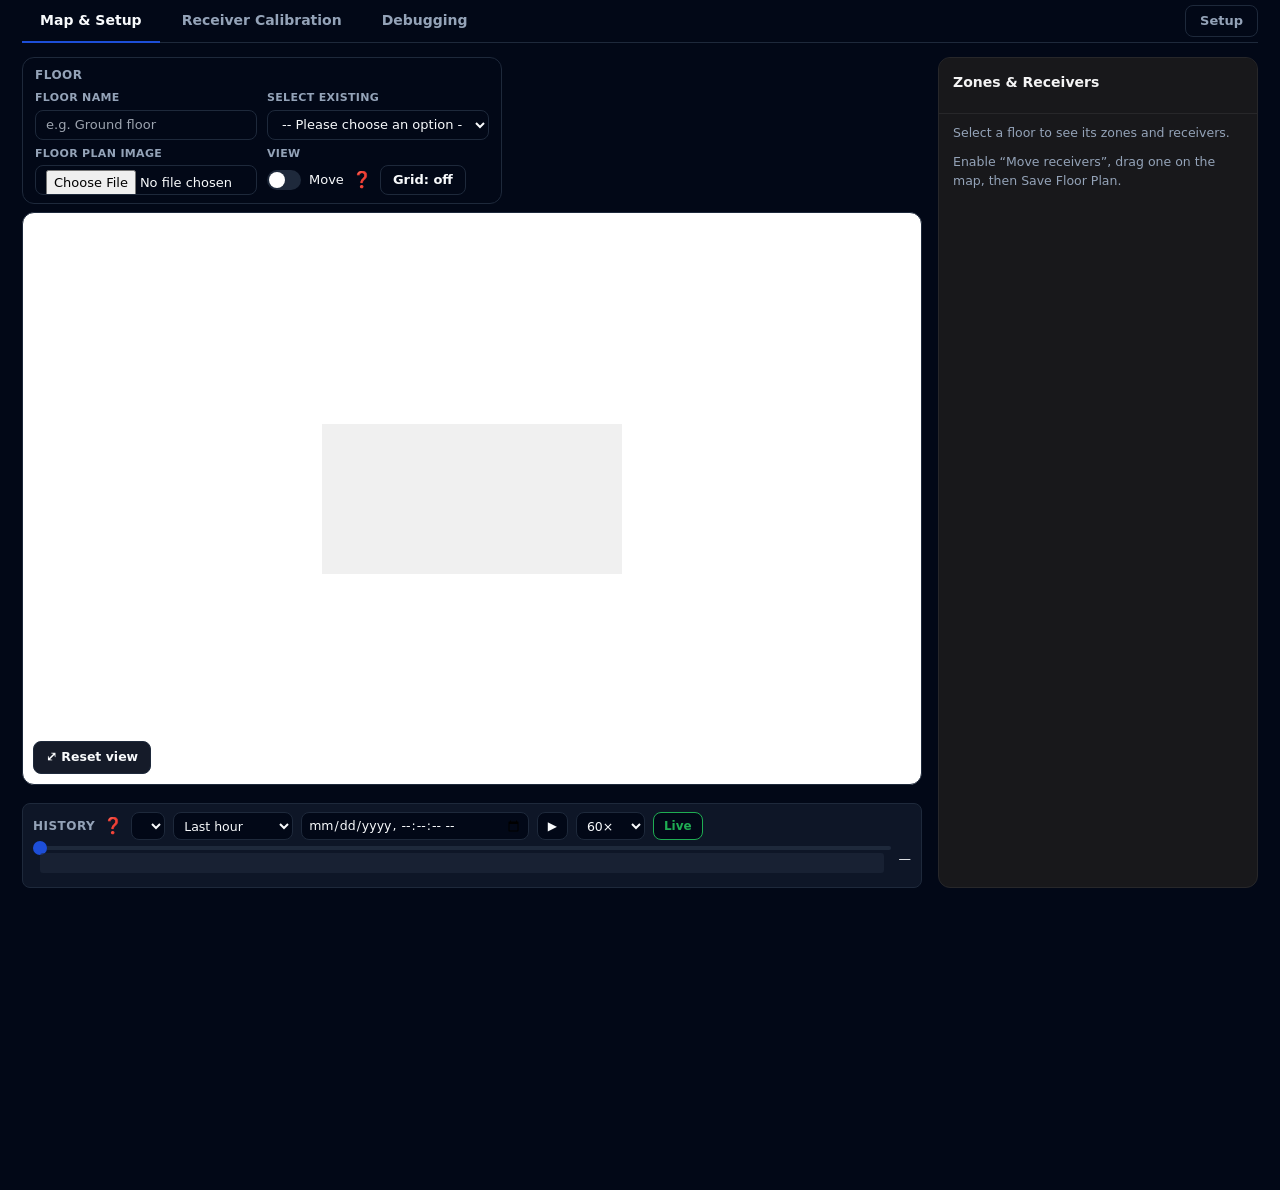
==== commit 79852327: "panel: float the layout tools over the map, pin the sidebar head The layout tools (Add Device, Draw " ====
--- a/custom_components/bps/frontend/index.html
+++ b/custom_components/bps/frontend/index.html
@@ -63,12 +63,6 @@
                                     </div>
                                 </div>
                             </div>
-                        </div>
-
-                        <div class="bps-setup-col">
-                            <div class="bps-col-title">Tools</div>
-                            <div class="bps-btnrow" id="mapbuttondiv"></div>
-                            <div class="bps-btnrow" id="savebuttondiv"></div>
                         </div>
 
                         <div id="trackdiv" class="bps-setup-col" style="display: none">
@@ -249,6 +243,15 @@
 
                     <div class="bps-canvas-wrap">
                         <canvas id="canvas"></canvas>
+                        <!-- Layout tools, floating over the map's top-left. They used to
+                             live in a "Tools" column in the setup row, which meant the
+                             actions you use WHILE looking at the map were only reachable
+                             by opening a drawer. They act on the map, so they sit on it.
+                             Both ids are unchanged; JS still fills them by id. -->
+                        <div id="mapToolbar" class="bps-map-toolbar">
+                            <div class="bps-btnrow" id="mapbuttondiv"></div>
+                            <div class="bps-btnrow" id="savebuttondiv"></div>
+                        </div>
                         <!-- Colour-gradient key for the receiver-distances overlay. Shown by
                              JS only while that overlay is actually drawing; click-through so it
                              never blocks the map beneath it. -->
--- a/custom_components/bps/frontend/bpsstyle.css
+++ b/custom_components/bps/frontend/bpsstyle.css
@@ -2752,7 +2752,17 @@
 }
 
 /* Setup: three side-by-side column cards (Floor / Tools / Tracking) */
-.bps-setup-row { display: flex; flex-wrap: wrap; gap: 12px; align-items: stretch; }
+.bps-setup-row {
+    display: flex;
+    flex-wrap: wrap;
+    gap: 12px;
+    align-items: stretch;
+    /* Was flex:1 on each column, so with the Tools column moved onto the map a
+       lone Floor card stretched the full width and its two fields drifted to
+       opposite ends of the screen. Columns now size to content up to a cap. */
+    flex: 0 1 auto;
+}
+.bps-setup-row > .bps-setup-col { flex: 0 1 480px; }
 .bps-setup-col {
     flex: 1 1 300px;
     min-width: 0;
@@ -3059,12 +3069,81 @@
 /* Save/Cancel for the active layout tool: pinned to the map's top-left
    (viewReset owns bottom-left), shown only while a tool is active. Green Save
    confirms, red Cancel discards — the tool buttons themselves keep their label. */
+/* Moved from top-left to top-centre: the floating tool palette now owns the
+   left edge, and a tool's confirm/cancel deserves to be the thing your eye
+   lands on while the tool is live. */
 #mapToolActions {
+    position: absolute;
+    left: 50%;
+    transform: translateX(-50%);
+    top: 10px;
+    display: flex;
+    gap: 8px;
+    z-index: 4;
+}
+
+/* -------------------------------------------------------------------------
+   FLOATING MAP TOOLBAR
+   These act on the map, so they live on it rather than in the setup drawer.
+   Translucent over the (white) floor plan, with a blur so labels stay legible
+   whatever is underneath.
+   ------------------------------------------------------------------------- */
+.bps-map-toolbar {
     position: absolute;
     left: 10px;
     top: 10px;
+    z-index: 5;
     display: flex;
+    flex-direction: column;
+    gap: 6px;
+    padding: 6px;
+    border-radius: 10px;
+    border: 1px solid hsl(var(--border));
+    background: hsl(var(--background) / 0.86);
+    backdrop-filter: blur(8px);
+    -webkit-backdrop-filter: blur(8px);
+    box-shadow: 0 4px 14px rgb(0 0 0 / 0.28);
+    /* Never taller than the map: with many tools it scrolls inside itself
+       rather than running off the bottom of the plan. */
+    max-height: calc(100% - 20px);
+    overflow-y: auto;
+}
+/* The two rows (tools, then Save) stack instead of the drawer's 2-up grid. */
+.bps-map-toolbar .bps-btnrow {
+    display: flex;
+    flex-direction: column;
+    gap: 4px;
+}
+.bps-map-toolbar .bps-btnrow:empty { display: none; }
+/* Before a floor is loaded JS has appended nothing, and an empty translucent
+   box floating on the plan looks like a rendering fault. */
+.bps-map-toolbar:not(:has(button)) { display: none; }
+.bps-map-toolbar button {
+    display: flex;
+    align-items: center;
     gap: 8px;
+    width: 100%;
+    justify-content: flex-start;
+    padding: 6px 10px;
+    height: auto;
+    font-size: 12.5px;
+    font-weight: 600;
+    white-space: nowrap;
+    border-radius: 7px;
+}
+/* The inline lucide icons are authored at 24px; the toolbar wants them small
+   and non-shrinking so labels align in a column. */
+.bps-map-toolbar button svg {
+    width: 15px;
+    height: 15px;
+    flex: 0 0 auto;
+    margin: 0;
+}
+/* Separates Save Floor Plan from the tool list above it. */
+#savebuttondiv:not(:empty) {
+    margin-top: 2px;
+    padding-top: 6px;
+    border-top: 1px solid hsl(var(--border));
 }
 #mapToolActions button {
     padding: 6px 12px;
@@ -3094,7 +3173,9 @@
     color: hsl(var(--sidebar-foreground));
     border: 1px solid hsl(var(--sidebar-border));
     border-radius: 12px;
-    padding: 14px;
+    /* No top padding: the sticky head supplies it. With padding here, sticky
+       top:0 parks the head below it and scrolled rows show through the gap. */
+    padding: 0 14px 14px;
 }
 .bps-sidebar h3 { font-size: 14px; font-weight: 600; margin: 0 0 10px; }
 .bps-zone-group {
@@ -3223,7 +3304,23 @@
    would be if re-enabled). */
 .bps-zone-swatch.bps-swatch-off { opacity: 0.35; }
 /* Sidebar header with the global "Colours" toggle beside the title. */
-.bps-sidebar-head { display: flex; align-items: center; justify-content: space-between; gap: 8px; }
+.bps-sidebar-head {
+    display: flex;
+    align-items: center;
+    justify-content: space-between;
+    gap: 8px;
+    /* Pinned: the receiver list below can run to dozens of rows, and scrolling
+       it used to carry the "Zones & Receivers" heading and the Colours toggle
+       off the top of the panel. The negative margins let the sticky background
+       span the sidebar's padding so rows do not show through beside it. */
+    position: sticky;
+    top: 0;
+    z-index: 2;
+    margin: 0 -14px 10px;
+    padding: 14px 14px 10px;
+    background: hsl(var(--sidebar-background));
+    border-bottom: 1px solid hsl(var(--sidebar-border));
+}
 #zoneColorsToggle { height: 26px; padding: 0 10px; font-size: 12px; flex: 0 0 auto; }
 .bps-subzone-list { padding-left: 16px !important; }
 .bps-subzone-row { justify-content: flex-start; }
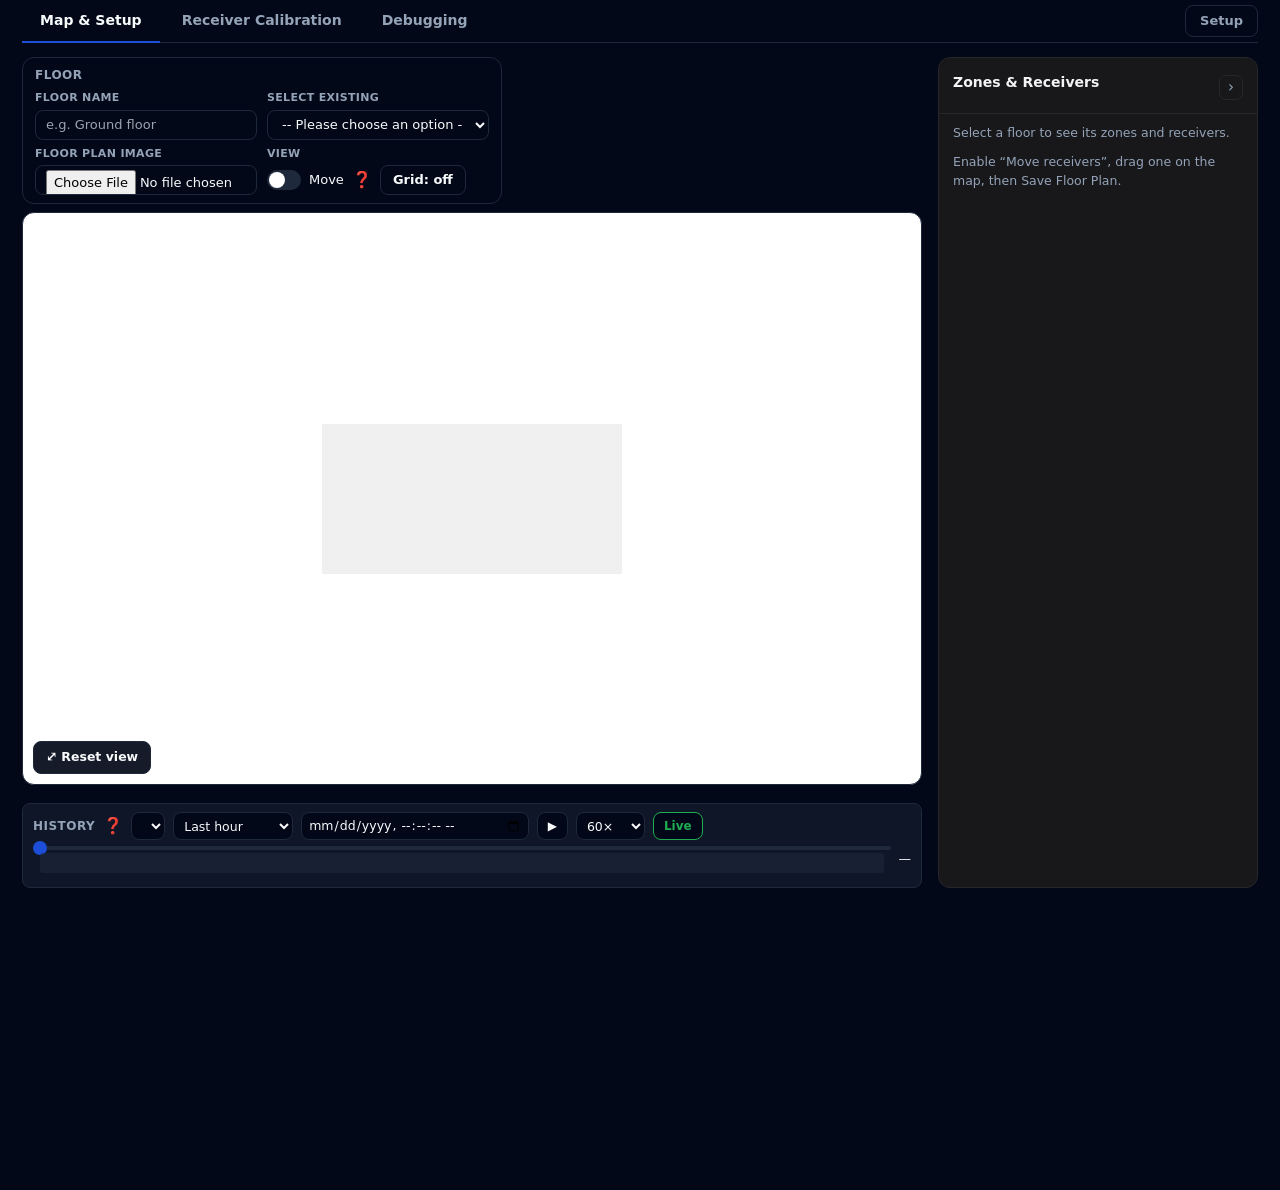
==== commit 465497c8: "panel: collapsible sidebar, and fix a TDZ crash in the new UI wiring The zone/receiver list is refer" ====
--- a/custom_components/bps/frontend/index.html
+++ b/custom_components/bps/frontend/index.html
@@ -325,6 +325,11 @@
                 <aside class="bps-sidebar">
                     <div class="bps-sidebar-head">
                         <h3>Zones &amp; Receivers</h3>
+                        <!-- Collapses the panel to a thin rail so the map can use the
+                             full width; the rail's button brings it back. -->
+                        <button type="button" id="sidebarCollapse" class="bps-rail-btn"
+                                title="Hide the zones and receivers panel"
+                                aria-label="Hide the zones and receivers panel">›</button>
                         <!-- Turns every zone's colour on/off at once. -->
                         <button type="button" id="zoneColorsToggle" class="bps-btn bps-btn-outline" style="display: none">Colours: on</button>
                     </div>
@@ -349,6 +354,10 @@
                     </div>
                     <div id="message"></div>
                 </aside>
+                <!-- Shown only while the sidebar is collapsed. -->
+                <button type="button" id="sidebarExpand" class="bps-sidebar-rail"
+                        title="Show the zones and receivers panel"
+                        aria-label="Show the zones and receivers panel">‹</button>
             </div>
         </section>
 
--- a/custom_components/bps/frontend/bpsstyle.css
+++ b/custom_components/bps/frontend/bpsstyle.css
@@ -3178,6 +3178,48 @@
     padding: 0 14px 14px;
 }
 .bps-sidebar h3 { font-size: 14px; font-weight: 600; margin: 0 0 10px; }
+
+/* -------------------------------------------------------------------------
+   SIDEBAR COLLAPSE
+   The zone/receiver list is reference material - useful while placing things,
+   in the way while reading the map. Collapsing it hands its 320px to the plan
+   and leaves a thin rail to bring it back.
+   ------------------------------------------------------------------------- */
+.bps-rail-btn,
+.bps-sidebar-rail {
+    appearance: none;
+    background: none;
+    border: 1px solid hsl(var(--sidebar-border));
+    border-radius: 7px;
+    color: hsl(var(--muted-foreground));
+    cursor: pointer;
+    font-size: 15px;
+    line-height: 1;
+    padding: 4px 8px;
+    transition: color .12s, border-color .12s, background .12s;
+}
+.bps-rail-btn:hover,
+.bps-sidebar-rail:hover {
+    color: hsl(var(--foreground));
+    border-color: hsl(var(--muted-foreground));
+    background: hsl(var(--accent) / 0.4);
+}
+/* The rail replaces the panel, so only one of the two is ever present. */
+.bps-sidebar-rail {
+    display: none;
+    flex: 0 0 auto;
+    align-self: flex-start;
+    margin-top: 2px;
+}
+.bps-app.sidebar-collapsed .bps-sidebar { display: none; }
+.bps-app.sidebar-collapsed .bps-sidebar-rail { display: block; }
+/* Below the stacking breakpoint the sidebar is already full-width beneath the
+   map rather than beside it, so collapsing it buys nothing and the rail would
+   just be a stray button. */
+@media (max-width: 1100px) {
+    .bps-rail-btn, .bps-sidebar-rail { display: none !important; }
+    .bps-app.sidebar-collapsed .bps-sidebar { display: block; }
+}
 .bps-zone-group {
     border: 1px solid hsl(var(--sidebar-border));
     border-radius: 8px;
